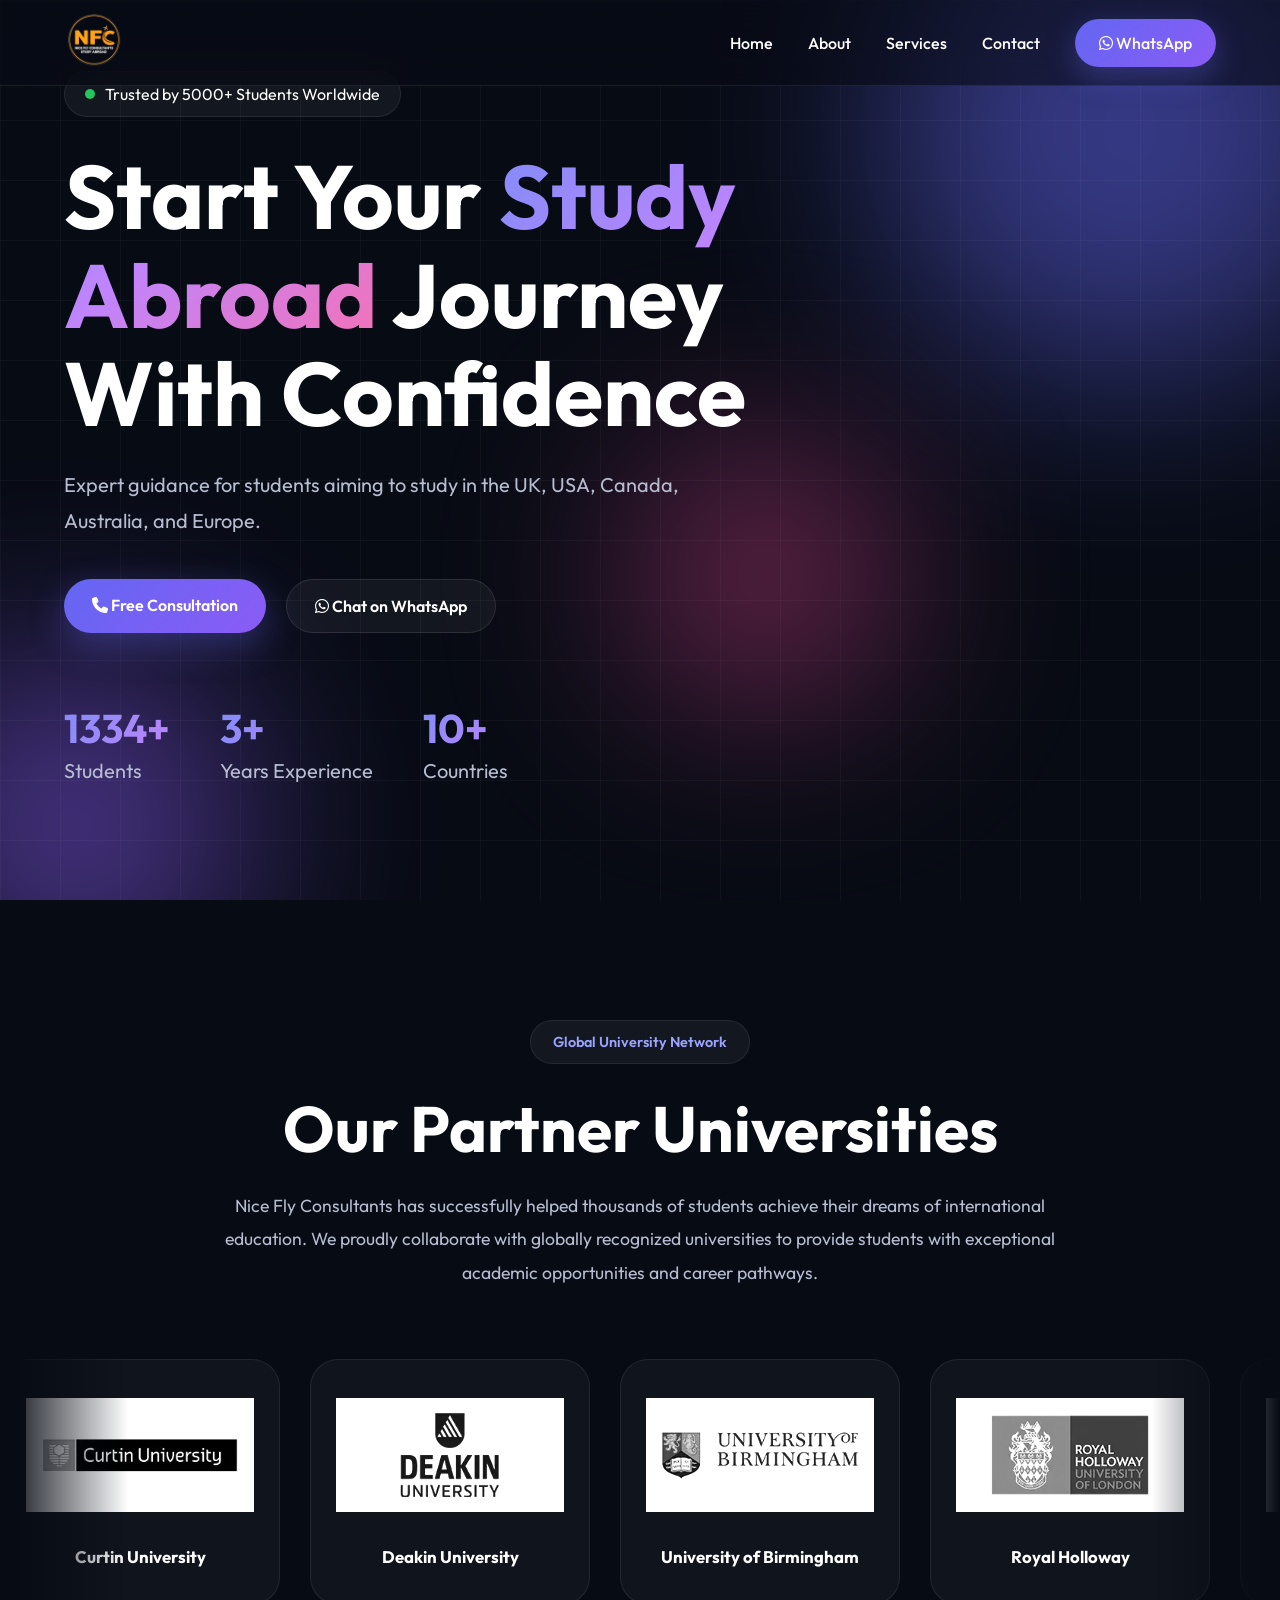
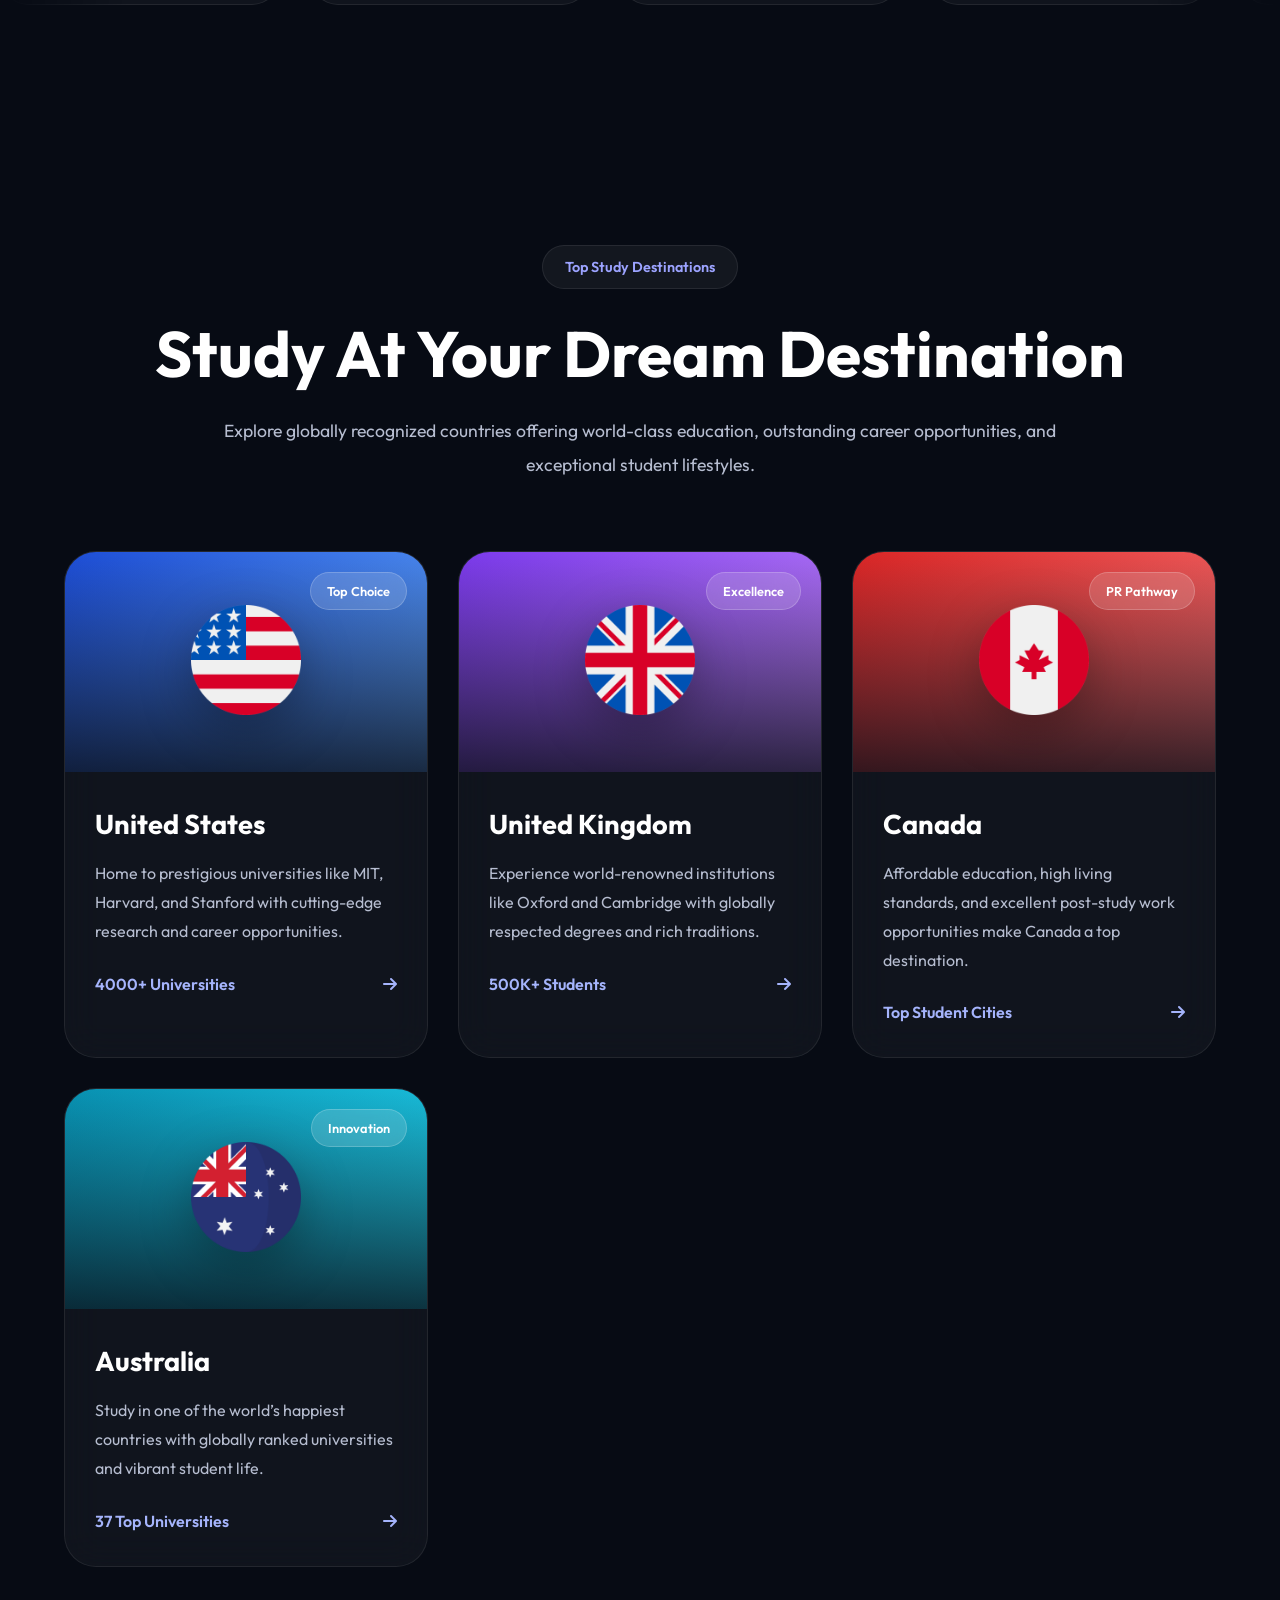
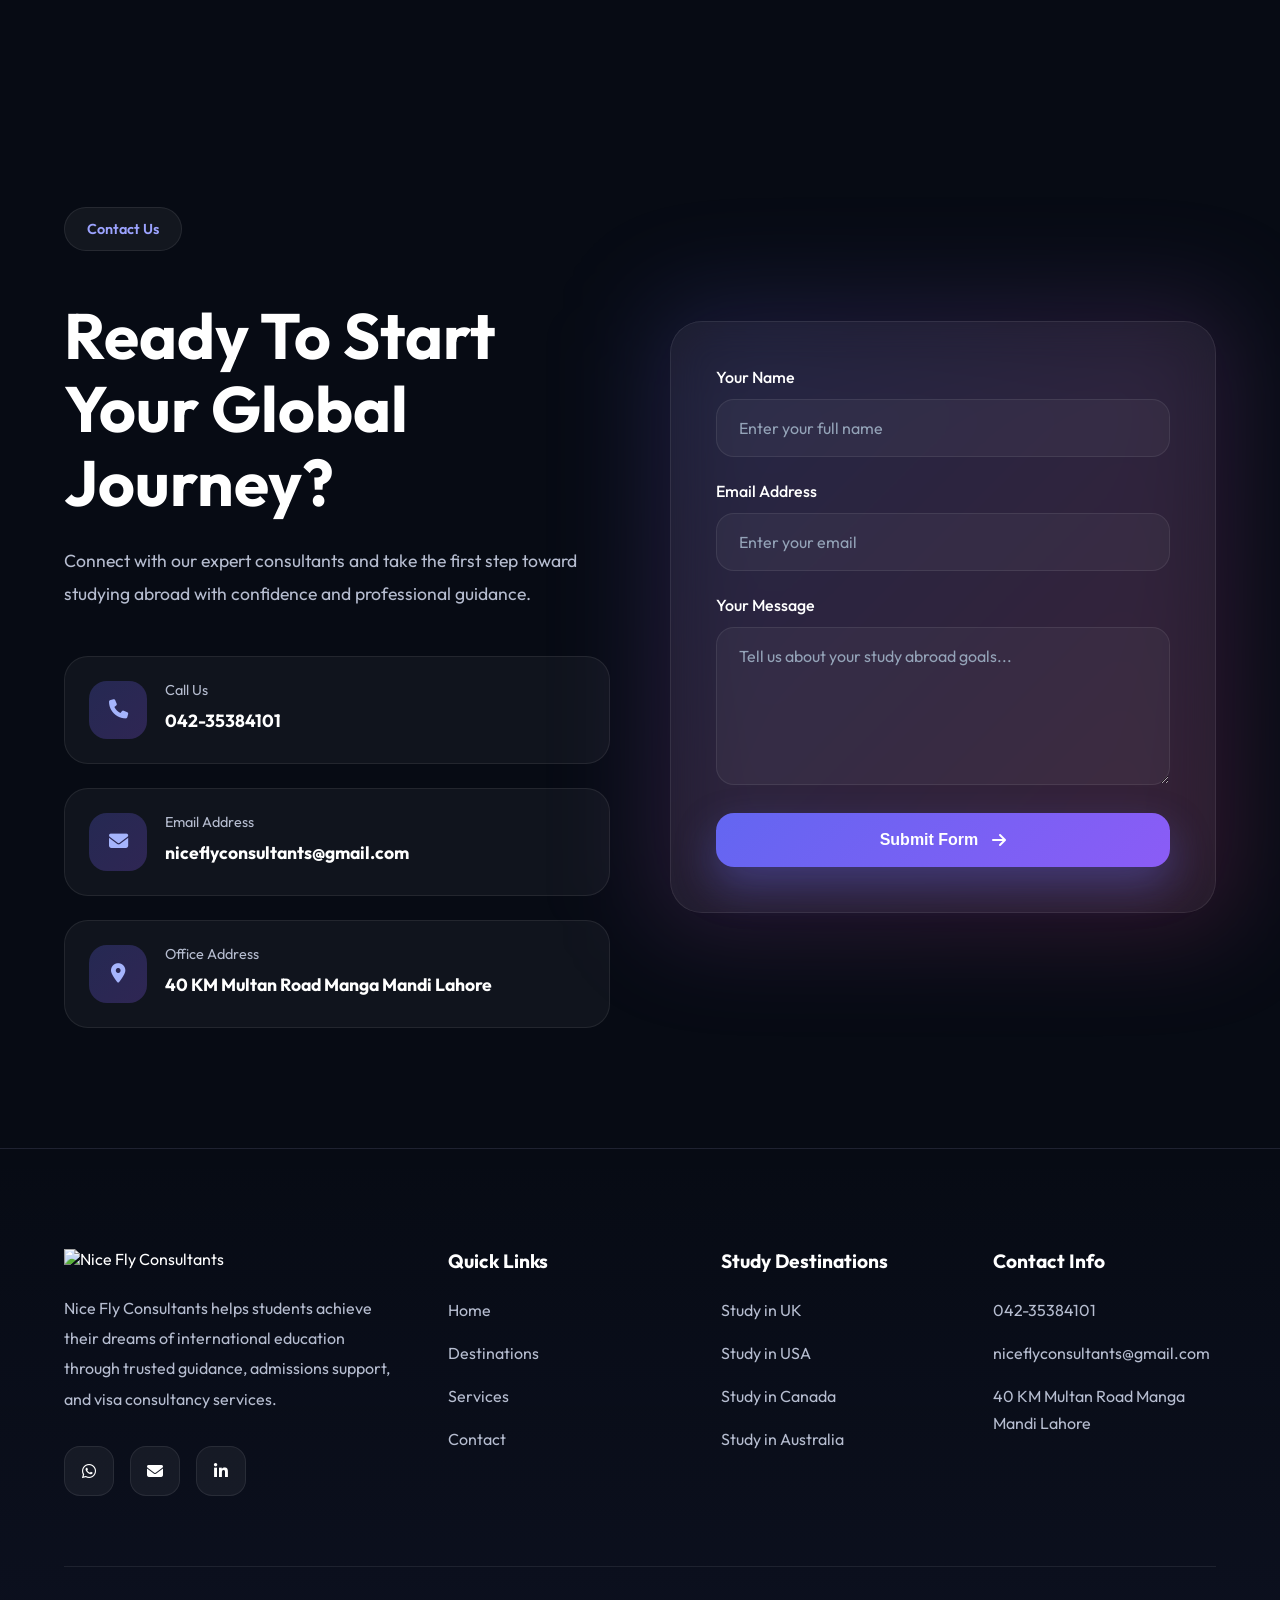
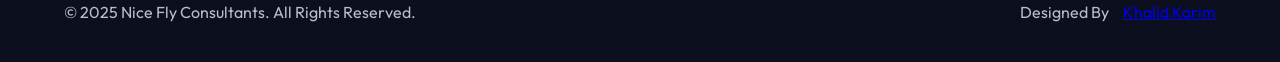
==== index.html @ 98d5fa80 "Add files via upload" ====
<!-- index.html -->
<!DOCTYPE html>
<html lang="en">
<head>
  <meta charset="UTF-8" />
  <meta name="viewport" content="width=device-width, initial-scale=1.0"/>

  <title>Nice Fly Consultants | Study Abroad Consultants Lahore</title>

  <meta
    name="description"
    content="Nice Fly Consultants helps students study abroad in the UK, USA, Canada, Australia, and Europe with expert admission and visa guidance."
  />

  <meta
    name="keywords"
    content="Study abroad consultants Lahore, student visa consultants Pakistan, study in UK, study in Canada, Nice Fly Consultants"
  />

  <link rel="icon" href="assets/nice fly consultants.png" type="image/png"/>

  <!-- Fonts -->
  <link rel="preconnect" href="https://fonts.googleapis.com">
  <link rel="preconnect" href="https://fonts.gstatic.com" crossorigin>

  <link href="https://fonts.googleapis.com/css2?family=Outfit:wght@300;400;500;600;700;800&display=swap" rel="stylesheet">

  <!-- Font Awesome -->
  <link
    rel="stylesheet"
    href="https://cdnjs.cloudflare.com/ajax/libs/font-awesome/6.5.1/css/all.min.css"
  />

  <!-- CSS -->
  <link rel="stylesheet" href="style.css"/>
</head>

<body>
<!-- =========================
     NAVBAR
========================= -->

<header class="navbar">

  <div class="container nav-wrapper">

    <!-- LOGO -->
    <a href="index.html" class="logo">
      <img src="assets/nice fly consultants.png" alt="Nice Fly Consultants">
    </a>

    <!-- DESKTOP MENU -->
    <nav class="nav-links" id="navLinks">

      <a href="#home">Home</a>
      <a href="about.html">About</a>
      <a href="services.html">Services</a>
      <a href="#contact">Contact</a>

      <a
        href="https://wa.me/923004117716"
        target="_blank"
        class="nav-btn"
      >
        <i class="fa-brands fa-whatsapp"></i>
        WhatsApp
      </a>

    </nav>

    <!-- MOBILE TOGGLE -->
    <div class="hamburger" id="hamburger">
      <span></span>
      <span></span>
      <span></span>
    </div>

  </div>

</header>

<!-- =========================
     HERO SECTION
========================= -->

<section class="hero" id="home">

  <!-- Animated Background -->
  <div class="hero-bg">

    <div class="orb orb-1"></div>
    <div class="orb orb-2"></div>
    <div class="orb orb-3"></div>

    <div class="grid-overlay"></div>

  </div>

  <div class="container hero-content">

    <div class="hero-badge">
      <span></span>
      Trusted by 5000+ Students Worldwide
    </div>

    <h1>
      Start Your
      <span>Study Abroad</span>
      Journey With Confidence
    </h1>

    <p>
      Expert guidance for students aiming to study in the
      UK, USA, Canada, Australia, and Europe.
    </p>

    <div class="hero-buttons">

      <a href="tel:+923004117716" class="btn-primary">
        <i class="fa-solid fa-phone"></i>
        Free Consultation
      </a>

      <a
        href="https://wa.me/923004117716"
        target="_blank"
        class="btn-secondary"
      >
        <i class="fa-brands fa-whatsapp"></i>
        Chat on WhatsApp
      </a>

    </div>

    <!-- STATS -->
<div class="hero-stats">

  <div class="stat-box">
    <h3 class="counter" data-target="5000">0</h3>
    <p>Students</p>
  </div>

  <div class="stat-box">
    <h3 class="counter" data-target="10">0</h3>
    <p>Years Experience</p>
  </div>

  <div class="stat-box">
    <h3 class="counter" data-target="35">0</h3>
    <p>Countries</p>
  </div>

</div>

  </div>

</section>

<!-- =========================
     PARTNER UNIVERSITIES
========================= -->

<section class="partners-section">

  <div class="container">

    <!-- SECTION HEADER -->
    <div class="section-header">

      <span class="section-badge">
        Global University Network
      </span>

      <h2>
        Our Partner Universities
      </h2>

      <p>
        Nice Fly Consultants has successfully helped
        thousands of students achieve their dreams of
        international education. We proudly collaborate
        with globally recognized universities to provide
        students with exceptional academic opportunities
        and career pathways.
      </p>

    </div>

  </div>

  <!-- MARQUEE -->
  <div class="partner-marquee">

    <div class="marquee-track">

      <!-- CARD -->
      <div class="partner-card">
        <img
          src="assets/university curtin.webp"
          alt="Curtin University"
        >
        <h3>Curtin University</h3>
      </div>

      <!-- CARD -->
      <div class="partner-card">
        <img
          src="assets/university deakin.webp"
          alt="Deakin University"
        >
        <h3>Deakin University</h3>
      </div>

      <!-- CARD -->
      <div class="partner-card">
        <img
          src="assets/university of birmingham.webp"
          alt="University of Birmingham"
        >
        <h3>University of Birmingham</h3>
      </div>

      <!-- CARD -->
      <div class="partner-card">
        <img
          src="assets/university of london royal holloway.webp"
          alt="Royal Holloway"
        >
        <h3>Royal Holloway</h3>
      </div>

      <!-- CARD -->
      <div class="partner-card">
        <img
          src="assets/university of nottingham.webp"
          alt="University of Nottingham"
        >
        <h3>University of Nottingham</h3>
      </div>

      <!-- DUPLICATES -->
      <div class="partner-card">
        <img
          src="assets/university curtin.webp"
          alt="Curtin University"
        >
        <h3>Curtin University</h3>
      </div>

      <div class="partner-card">
        <img
          src="assets/university deakin.webp"
          alt="Deakin University"
        >
        <h3>Deakin University</h3>
      </div>

      <div class="partner-card">
        <img
          src="assets/university of birmingham.webp"
          alt="University of Birmingham"
        >
        <h3>University of Birmingham</h3>
      </div>

      <div class="partner-card">
        <img
          src="assets/university of london royal holloway.webp"
          alt="Royal Holloway"
        >
        <h3>Royal Holloway</h3>
      </div>

      <div class="partner-card">
        <img
          src="assets/university of nottingham.webp"
          alt="University of Nottingham"
        >
        <h3>University of Nottingham</h3>
      </div>

    </div>

  </div>

</section>

<!-- =========================
     DESTINATIONS SECTION
========================= -->

<section class="destinations-section" id="destinations">

  <div class="container">

    <!-- SECTION HEADER -->
    <div class="section-header">

      <span class="section-badge">
        Top Study Destinations
      </span>

      <h2>
        Study At Your Dream Destination
      </h2>

      <p>
        Explore globally recognized countries offering
        world-class education, outstanding career
        opportunities, and exceptional student lifestyles.
      </p>

    </div>

    <!-- DESTINATION GRID -->
    <div class="destination-grid">

      <!-- USA -->
      <div class="destination-card">

        <div class="card-top usa-gradient">

          <div class="country-icon">
            <img
              src="assets/united-states.png"
              alt="USA"
            >
          </div>

          <div class="country-badge">
            Top Choice
          </div>

        </div>

        <div class="card-content">

          <h3>United States</h3>

          <p>
            Home to prestigious universities like MIT,
            Harvard, and Stanford with cutting-edge
            research and career opportunities.
          </p>

          <div class="card-footer">
            <span>4000+ Universities</span>
            <i class="fa-solid fa-arrow-right"></i>
          </div>

        </div>

      </div>

      <!-- UK -->
      <div class="destination-card">

        <div class="card-top uk-gradient">

          <div class="country-icon">
            <img
              src="assets/united-kingdom.png"
              alt="UK"
            >
          </div>

          <div class="country-badge">
            Excellence
          </div>

        </div>

        <div class="card-content">

          <h3>United Kingdom</h3>

          <p>
            Experience world-renowned institutions like
            Oxford and Cambridge with globally respected
            degrees and rich traditions.
          </p>

          <div class="card-footer">
            <span>500K+ Students</span>
            <i class="fa-solid fa-arrow-right"></i>
          </div>

        </div>

      </div>

      <!-- CANADA -->
      <div class="destination-card">

        <div class="card-top canada-gradient">

          <div class="country-icon">
            <img
              src="assets/canada.png"
              alt="Canada"
            >
          </div>

          <div class="country-badge">
            PR Pathway
          </div>

        </div>

        <div class="card-content">

          <h3>Canada</h3>

          <p>
            Affordable education, high living standards,
            and excellent post-study work opportunities
            make Canada a top destination.
          </p>

          <div class="card-footer">
            <span>Top Student Cities</span>
            <i class="fa-solid fa-arrow-right"></i>
          </div>

        </div>

      </div>

      <!-- AUSTRALIA -->
      <div class="destination-card">

        <div class="card-top australia-gradient">

          <div class="country-icon">
            <img
              src="assets/australia.png"
              alt="Australia"
            >
          </div>

          <div class="country-badge">
            Innovation
          </div>

        </div>

        <div class="card-content">

          <h3>Australia</h3>

          <p>
            Study in one of the world’s happiest countries
            with globally ranked universities and vibrant
            student life.
          </p>

          <div class="card-footer">
            <span>37 Top Universities</span>
            <i class="fa-solid fa-arrow-right"></i>
          </div>

        </div>

      </div>

    </div>

  </div>

</section>

<!-- =========================
     CONTACT SECTION
========================= -->

<section class="contact-section" id="contact">

  <div class="container">

    <div class="contact-grid">

      <!-- LEFT SIDE -->
      <div class="contact-info">

        <span class="section-badge">
          Contact Us
        </span>

        <h2>
          Ready To Start Your
          Global Journey?
        </h2>

        <p>
          Connect with our expert consultants and take
          the first step toward studying abroad with
          confidence and professional guidance.
        </p>

        <!-- CONTACT ITEMS -->
        <div class="contact-items">

          <!-- PHONE -->
          <div class="contact-item">

            <div class="contact-icon">
              <i class="fa-solid fa-phone"></i>
            </div>

            <div>
              <span>Call Us</span>
              <h4>042-35384101</h4>
            </div>

          </div>

          <!-- EMAIL -->
          <div class="contact-item">

            <div class="contact-icon">
              <i class="fa-solid fa-envelope"></i>
            </div>

            <div>
              <span>Email Address</span>
              <h4>
                niceflyconsultants@gmail.com
              </h4>
            </div>

          </div>

          <!-- LOCATION -->
          <div class="contact-item">

            <div class="contact-icon">
              <i class="fa-solid fa-location-dot"></i>
            </div>

            <div>
              <span>Office Address</span>

              <h4>
                40 KM Multan Road Manga Mandi Lahore
              </h4>
            </div>

          </div>

        </div>

      </div>

      <!-- RIGHT SIDE -->
      <div class="contact-form-wrapper">

        <!-- GLOW -->
        <div class="contact-glow"></div>

        <form
          action="https://api.web3forms.com/submit"
          method="POST"
          class="contact-form"
        >

          <!-- WEB3FORMS -->
          <input
            type="hidden"
            name="access_key"
            value="1e178672-4f9e-4bec-af81-39a710140c5c"
          >

          <!-- NAME -->
          <div class="form-group">

            <label>Your Name</label>

            <input
              type="text"
              name="name"
              placeholder="Enter your full name"
              required
            >

          </div>

          <!-- EMAIL -->
          <div class="form-group">

            <label>Email Address</label>

            <input
              type="email"
              name="email"
              placeholder="Enter your email"
              required
            >

          </div>

          <!-- MESSAGE -->
          <div class="form-group">

            <label>Your Message</label>

            <textarea
              name="message"
              rows="6"
              placeholder="Tell us about your study abroad goals..."
              required
            ></textarea>

          </div>

          <!-- BUTTON -->
          <button type="submit" class="contact-btn">

            <span>
              Submit Form
            </span>

            <i class="fa-solid fa-arrow-right"></i>

          </button>

        </form>

      </div>

    </div>

  </div>

</section>
<!-- =========================
     FOOTER
========================= -->

<footer class="footer">

  <div class="container">

    <!-- TOP -->
    <div class="footer-top">

      <!-- BRAND -->
      <div class="footer-brand">

        <div class="footer-logo">

          <img
            src="assets/Nice Fly Consultants logo.png"
            alt="Nice Fly Consultants"
          >

        </div>

        <p>
          Nice Fly Consultants helps students achieve
          their dreams of international education through
          trusted guidance, admissions support, and visa
          consultancy services.
        </p>

        <!-- SOCIAL -->
        <div class="footer-socials">

          <a
            href="https://wa.me/923004117716"
            target="_blank"
          >
            <i class="fa-brands fa-whatsapp"></i>
          </a>

          <a
            href="mailto:niceflyconsultants@gmail.com"
          >
            <i class="fa-solid fa-envelope"></i>
          </a>

          <a href="#">
            <i class="fa-brands fa-linkedin-in"></i>
          </a>

        </div>

      </div>

      <!-- LINKS -->
      <div class="footer-links">

        <h3>Quick Links</h3>

        <a href="#home">Home</a>
        <a href="#destinations">Destinations</a>
        <a href="#services">Services</a>
        <a href="#contact">Contact</a>

      </div>

      <!-- COUNTRIES -->
      <div class="footer-links">

        <h3>Study Destinations</h3>

        <a href="#">Study in UK</a>
        <a href="#">Study in USA</a>
        <a href="#">Study in Canada</a>
        <a href="#">Study in Australia</a>

      </div>

      <!-- CONTACT -->
      <div class="footer-links">

        <h3>Contact Info</h3>

        <p>042-35384101</p>

        <p>
          niceflyconsultants@gmail.com
        </p>

        <p>
          40 KM Multan Road
          Manga Mandi Lahore
        </p>

      </div>

    </div>

    <!-- BOTTOM -->
    <div class="footer-bottom">

      <p>
        © 2025 Nice Fly Consultants.
        All Rights Reserved.
      </p>

      <div class="developer-credit">

        <span>
          Designed By
        </span>

        <a
          href="https://webflowbykhalid.com/"
          target="_blank"
          rel="noopener noreferrer"
        >Khalid Karim</a>

      </div>

    </div>

  </div>

</footer>

  <!-- footer section-->
  <script src="main.js"></script>
</body>
</html>
---- style.css ----
/* =========================
   ROOT VARIABLES
========================= */

:root{

  --bg-primary:#070B14;
  --bg-secondary:#111827;

  --surface:rgba(255,255,255,0.05);

  --border:rgba(255,255,255,0.08);

  --text-primary:#ffffff;
  --text-secondary:#b6bdd0;

  --primary:#6366f1;
  --secondary:#8b5cf6;

  --shadow:
  0 10px 40px rgba(0,0,0,0.35);

}

/* =========================
   RESET
========================= */

*{
  margin:0;
  padding:0;
  box-sizing:border-box;
}

html{
  scroll-behavior:smooth;
}

body{
  font-family:'Outfit',sans-serif;
  background:var(--bg-primary);
  color:var(--text-primary);
  overflow-x:hidden;
}

/* =========================
   CONTAINER
========================= */

.container{
  width:min(1200px,90%);
  margin:auto;
}

/* =========================
   NAVBAR
========================= */

.navbar{

  position:fixed;
  top:0;
  left:0;
  width:100%;

  z-index:999;

  backdrop-filter:blur(18px);

  background:
  rgba(7,11,20,0.6);

  border-bottom:
  1px solid var(--border);

}

.nav-wrapper{

  height:85px;

  display:flex;
  align-items:center;
  justify-content:space-between;

}

.logo img{
  height:60px;
}

/* NAV LINKS */

.nav-links{
  display:flex;
  align-items:center;
  gap:35px;
}

.nav-links a{

  color:var(--text-primary);
  text-decoration:none;

  font-weight:500;

  position:relative;

  transition:0.3s ease;
}

.nav-links a:hover{
  color:#9ca3ff;
}

/* NAV BUTTON */

.nav-btn{

  padding:14px 24px;

  border-radius:50px;

  background:
  linear-gradient(
    135deg,
    var(--primary),
    var(--secondary)
  );

  box-shadow:
  0 10px 30px rgba(99,102,241,0.35);

}

/* =========================
   HERO SECTION
========================= */

.hero{

  position:relative;

  min-height:100vh;

  display:flex;
  align-items:center;

  overflow:hidden;

}

/* HERO CONTENT */

.hero-content{
  position:relative;
  z-index:5;
}

.hero-badge{

  width:fit-content;

  display:flex;
  align-items:center;
  gap:10px;

  padding:12px 20px;

  border-radius:50px;

  background:rgba(255,255,255,0.05);

  border:1px solid var(--border);

  margin-bottom:30px;

}

.hero-badge span{

  width:10px;
  height:10px;

  background:#22c55e;

  border-radius:50%;

}

/* HEADING */

.hero h1{

  font-size:clamp(3rem,7vw,6rem);

  line-height:1.1;

  max-width:850px;

  margin-bottom:24px;

}

.hero h1 span{

  background:
  linear-gradient(
    135deg,
    #818cf8,
    #c084fc,
    #f472b6
  );

  -webkit-background-clip:text;
  -webkit-text-fill-color:transparent;

}

.hero p{

  max-width:700px;

  font-size:1.25rem;

  line-height:1.8;

  color:var(--text-secondary);

  margin-bottom:40px;

}

/* BUTTONS */

.hero-buttons{
  display:flex;
  gap:20px;
  flex-wrap:wrap;
}

.btn-primary,
.btn-secondary{

  padding:16px 28px;

  border-radius:50px;

  text-decoration:none;

  font-weight:600;

  transition:0.35s ease;

}

.btn-primary{

  background:
  linear-gradient(
    135deg,
    var(--primary),
    var(--secondary)
  );

  color:white;

  box-shadow:
  0 12px 35px rgba(99,102,241,0.35);

}

.btn-secondary{

  border:
  1px solid rgba(255,255,255,0.1);

  background:
  rgba(255,255,255,0.05);

  color:white;

}

.btn-primary:hover,
.btn-secondary:hover{
  transform:translateY(-5px);
}

/* STATS */

.hero-stats{

  display:flex;
  gap:50px;

  margin-top:70px;

  flex-wrap:wrap;
}

.stat-box h3{

  font-size:2.5rem;

  background:
  linear-gradient(
    135deg,
    #818cf8,
    #c084fc
  );

  -webkit-background-clip:text;
  -webkit-text-fill-color:transparent;

}

.stat-box p{
  color:var(--text-secondary);
}

/* =========================
   BACKGROUND EFFECTS
========================= */

.hero-bg{
  position:absolute;
  inset:0;
}

/* ORBS */

.orb{

  position:absolute;

  border-radius:50%;

  filter:blur(100px);

  opacity:0.5;

}

.orb-1{

  width:500px;
  height:500px;

  background:#6366f1;

  top:-120px;
  right:-100px;

}

.orb-2{

  width:350px;
  height:350px;

  background:#8b5cf6;

  bottom:-100px;
  left:-100px;

}

.orb-3{

  width:250px;
  height:250px;

  background:#ec4899;

  top:50%;
  left:50%;

}

/* GRID */

.grid-overlay{

  position:absolute;
  inset:0;

  background-image:
  linear-gradient(
    rgba(255,255,255,0.03) 1px,
    transparent 1px
  ),
  linear-gradient(
    90deg,
    rgba(255,255,255,0.03) 1px,
    transparent 1px
  );

  background-size:60px 60px;

}

/* =========================
   MOBILE
========================= */

.hamburger{
  display:none;
}

@media(max-width:768px){

  .nav-links{

    position:fixed;

    top:0;
    right:-100%;

    width:300px;
    height:100vh;

    background:#0f172a;

    flex-direction:column;

    justify-content:center;

    transition:0.4s ease;
  }

  .nav-links.active{
    right:0;
  }

  .hamburger{
    display:block;
    z-index:1001;
    cursor:pointer;
  }

  .hamburger span{

    display:block;

    width:28px;
    height:3px;

    background:white;

    margin:6px 0;

    transition:0.3s;
  }

  .hero{
    text-align:center;
  }

  .hero-buttons{
    justify-content:center;
  }

  .hero-stats{
    justify-content:center;
  }

}

/* =========================
   SECTION HEADER
========================= */

.section-header{

  text-align:center;

  margin-bottom:70px;

}

.section-badge{

  display:inline-block;

  padding:12px 22px;

  border-radius:50px;

  background:
  rgba(255,255,255,0.05);

  border:
  1px solid rgba(255,255,255,0.08);

  color:#9ca3ff;

  font-size:0.9rem;
  font-weight:600;

  margin-bottom:24px;

}

.section-header h2{

  font-size:
  clamp(2.5rem,5vw,4rem);

  margin-bottom:20px;

}

.section-header p{

  max-width:850px;

  margin:auto;

  color:var(--text-secondary);

  line-height:1.9;

  font-size:1.1rem;

}

/* =========================
   PARTNERS SECTION
========================= */

.partners-section{

  position:relative;

  padding:120px 0;

  overflow:hidden;

}

/* =========================
   MARQUEE
========================= */

.partner-marquee{

  overflow:hidden;

  position:relative;

  width:100%;

  mask-image:
  linear-gradient(
    to right,
    transparent,
    black 10%,
    black 90%,
    transparent
  );

}

.marquee-track{

  display:flex;

  gap:30px;

  width:max-content;

  animation:
  marqueeScroll 35s linear infinite;

}

/* =========================
   CARD
========================= */

.partner-card{

  width:280px;

  flex-shrink:0;

  padding:35px 25px;

  border-radius:28px;

  background:
  rgba(255,255,255,0.04);

  border:
  1px solid rgba(255,255,255,0.08);

  backdrop-filter:blur(18px);

  text-align:center;

  transition:0.4s ease;

  position:relative;

  overflow:hidden;

}

/* GLOW */

.partner-card::before{

  content:"";

  position:absolute;

  inset:0;

  background:
  linear-gradient(
    135deg,
    rgba(99,102,241,0.15),
    transparent
  );

  opacity:0;

  transition:0.4s ease;

}

.partner-card:hover::before{
  opacity:1;
}

.partner-card:hover{

  transform:
  translateY(-12px);

  border-color:
  rgba(99,102,241,0.3);

  box-shadow:
  0 20px 50px rgba(0,0,0,0.35);

}

/* IMAGE */

.partner-card img{

  width:100%;

  height:120px;

  object-fit:contain;

  margin-bottom:25px;

  filter:
  grayscale(100%)
  brightness(1.1);

  transition:0.4s ease;

}

.partner-card:hover img{

  filter:
  grayscale(0%)
  brightness(1);

  transform:scale(1.05);

}

/* TITLE */

.partner-card h3{

  font-size:1.05rem;

  color:var(--text-primary);

  line-height:1.5;

}

/* =========================
   MARQUEE ANIMATION
========================= */

@keyframes marqueeScroll{

  from{
    transform:translateX(0);
  }

  to{
    transform:translateX(-50%);
  }

}

/* =========================
   MOBILE
========================= */

@media(max-width:768px){

  .partners-section{
    padding:90px 0;
  }

  .partner-card{
    width:220px;
    padding:25px 18px;
  }

  .partner-card img{
    height:90px;
  }

}

/* =========================
   DESTINATIONS SECTION
========================= */

.destinations-section{

  position:relative;

  padding:120px 0;

}

/* =========================
   GRID
========================= */

.destination-grid{

  display:grid;

  grid-template-columns:
  repeat(auto-fit,minmax(280px,1fr));

  gap:30px;

}

/* =========================
   CARD
========================= */

.destination-card{

  position:relative;

  background:
  rgba(255,255,255,0.04);

  border:
  1px solid rgba(255,255,255,0.08);

  border-radius:32px;

  overflow:hidden;

  backdrop-filter:blur(18px);

  transition:0.45s ease;

}

.destination-card:hover{

  transform:
  translateY(-14px);

  border-color:
  rgba(99,102,241,0.3);

  box-shadow:
  0 25px 60px rgba(0,0,0,0.35);

}

/* =========================
   TOP AREA
========================= */

.card-top{

  position:relative;

  height:220px;

  display:flex;
  align-items:center;
  justify-content:center;

  overflow:hidden;

}

/* GRADIENTS */

.usa-gradient{
  background:
  linear-gradient(
    135deg,
    #1d4ed8,
    #60a5fa
  );
}

.uk-gradient{
  background:
  linear-gradient(
    135deg,
    #7c3aed,
    #c084fc
  );
}

.canada-gradient{
  background:
  linear-gradient(
    135deg,
    #dc2626,
    #f87171
  );
}

.australia-gradient{
  background:
  linear-gradient(
    135deg,
    #0891b2,
    #22d3ee
  );
}

/* OVERLAY */

.card-top::after{

  content:"";

  position:absolute;

  inset:0;

  background:
  linear-gradient(
    to bottom,
    transparent,
    rgba(7,11,20,0.8)
  );

}

/* =========================
   COUNTRY ICON
========================= */

.country-icon{

  position:relative;
  z-index:2;

}

.country-icon img{

  width:110px;
  height:110px;

  object-fit:contain;

  filter:
  drop-shadow(
    0 15px 25px rgba(0,0,0,0.3)
  );

  transition:0.4s ease;

}

.destination-card:hover
.country-icon img{

  transform:
  scale(1.08)
  rotate(4deg);

}

/* =========================
   BADGE
========================= */

.country-badge{

  position:absolute;

  top:20px;
  right:20px;

  z-index:3;

  padding:10px 16px;

  border-radius:50px;

  background:
  rgba(255,255,255,0.15);

  border:
  1px solid rgba(255,255,255,0.2);

  backdrop-filter:blur(12px);

  font-size:0.8rem;
  font-weight:600;

}

/* =========================
   CONTENT
========================= */

.card-content{

  padding:35px 30px;

}

.card-content h3{

  font-size:1.7rem;

  margin-bottom:18px;

}

.card-content p{

  color:var(--text-secondary);

  line-height:1.8;

  margin-bottom:28px;

}

/* =========================
   FOOTER
========================= */

.card-footer{

  display:flex;
  align-items:center;
  justify-content:space-between;

  color:#a5b4fc;

  font-weight:600;

}

.card-footer i{

  transition:0.35s ease;

}

.destination-card:hover
.card-footer i{

  transform:
  translateX(6px);

}

/* =========================
   MOBILE
========================= */

@media(max-width:768px){

  .destinations-section{
    padding:90px 0;
  }

  .card-top{
    height:190px;
  }

  .country-icon img{
    width:85px;
    height:85px;
  }

  .card-content{
    padding:28px 24px;
  }

  .card-content h3{
    font-size:1.4rem;
  }

}

/* =========================
   CONTACT SECTION
========================= */

.contact-section{

  position:relative;

  padding:120px 0;

  overflow:hidden;

}

/* =========================
   GRID
========================= */

.contact-grid{

  display:grid;

  grid-template-columns:
  repeat(2,1fr);

  gap:60px;

  align-items:center;

}

/* =========================
   LEFT SIDE
========================= */

.contact-info h2{

  font-size:
  clamp(2.8rem,5vw,4.5rem);

  line-height:1.15;

  margin:
  24px 0;

}

.contact-info p{

  color:var(--text-secondary);

  line-height:1.9;

  font-size:1.1rem;

  margin-bottom:45px;

}

/* =========================
   CONTACT ITEMS
========================= */

.contact-items{

  display:flex;
  flex-direction:column;

  gap:24px;

}

.contact-item{

  display:flex;
  align-items:flex-start;

  gap:18px;

  padding:24px;

  border-radius:24px;

  background:
  rgba(255,255,255,0.04);

  border:
  1px solid rgba(255,255,255,0.08);

  transition:0.4s ease;

}

.contact-item:hover{

  transform:
  translateY(-6px);

  border-color:
  rgba(99,102,241,0.3);

  box-shadow:
  0 20px 50px rgba(0,0,0,0.25);

}

/* ICON */

.contact-icon{

  min-width:58px;
  height:58px;

  display:flex;
  align-items:center;
  justify-content:center;

  border-radius:18px;

  background:
  linear-gradient(
    135deg,
    rgba(99,102,241,0.25),
    rgba(139,92,246,0.25)
  );

}

.contact-icon i{

  font-size:1.2rem;

  color:#a5b4fc;

}

/* TEXT */

.contact-item span{

  display:block;

  color:var(--text-secondary);

  margin-bottom:8px;

  font-size:0.9rem;

}

.contact-item h4{

  font-size:1.1rem;

  line-height:1.6;

}

/* =========================
   LOGO
========================= */

.contact-logo{

  margin-top:40px;

}

.contact-logo img{

  height:90px;

  opacity:0.9;

}

/* =========================
   FORM WRAPPER
========================= */

.contact-form-wrapper{

  position:relative;

}

/* GLOW */

.contact-glow{

  position:absolute;

  inset:-20px;

  border-radius:40px;

  background:
  linear-gradient(
    135deg,
    rgba(99,102,241,0.18),
    rgba(236,72,153,0.18)
  );

  filter:blur(50px);

}

/* =========================
   FORM
========================= */

.contact-form{

  position:relative;
  z-index:2;

  padding:45px;

  border-radius:32px;

  background:
  rgba(255,255,255,0.05);

  border:
  1px solid rgba(255,255,255,0.08);

  backdrop-filter:blur(18px);

}

/* =========================
   FORM GROUP
========================= */

.form-group{

  margin-bottom:24px;

}

.form-group label{

  display:block;

  margin-bottom:12px;

  font-weight:500;

}

/* INPUTS */

.form-group input,
.form-group textarea{

  width:100%;

  padding:18px 22px;

  border-radius:18px;

  border:
  1px solid rgba(255,255,255,0.08);

  background:
  rgba(255,255,255,0.04);

  color:white;

  font-family:'Outfit',sans-serif;

  font-size:1rem;

  transition:0.35s ease;

}

.form-group input:focus,
.form-group textarea:focus{

  outline:none;

  border-color:
  rgba(99,102,241,0.5);

  box-shadow:
  0 0 0 4px rgba(99,102,241,0.12);

}

/* PLACEHOLDER */

.form-group input::placeholder,
.form-group textarea::placeholder{

  color:#94a3b8;

}

/* =========================
   BUTTON
========================= */

.contact-btn{

  width:100%;

  display:flex;
  align-items:center;
  justify-content:center;

  gap:14px;

  padding:18px;

  border:none;

  border-radius:18px;

  cursor:pointer;

  font-size:1rem;
  font-weight:600;

  color:white;

  background:
  linear-gradient(
    135deg,
    var(--primary),
    var(--secondary)
  );

  transition:0.35s ease;

  box-shadow:
  0 18px 40px rgba(99,102,241,0.35);

}

.contact-btn:hover{

  transform:
  translateY(-5px);

}

/* =========================
   MOBILE
========================= */

@media(max-width:900px){

  .contact-grid{

    grid-template-columns:1fr;

  }

}

@media(max-width:768px){

  .contact-section{
    padding:90px 0;
  }

  .contact-form{
    padding:28px;
  }

  .contact-info h2{
    font-size:2.5rem;
  }

  .contact-item{
    padding:20px;
  }

}

/* =========================
   FOOTER
========================= */

.footer{

  position:relative;

  padding:
  100px 0 40px;

  border-top:
  1px solid rgba(255,255,255,0.08);

  background:
  linear-gradient(
    to top,
    rgba(99,102,241,0.05),
    transparent
  );

}

/* =========================
   TOP
========================= */

.footer-top{

  display:grid;

  grid-template-columns:
  1.5fr 1fr 1fr 1fr;

  gap:50px;

  margin-bottom:70px;

}

/* =========================
   BRAND
========================= */

.footer-brand p{

  color:var(--text-secondary);

  line-height:1.9;

  margin:
  24px 0 32px;

  max-width:420px;

}

/* LOGO */

.footer-logo img{
  height:75px;
}

/* =========================
   SOCIALS
========================= */

.footer-socials{

  display:flex;
  gap:16px;

}

.footer-socials a{

  width:50px;
  height:50px;

  display:flex;
  align-items:center;
  justify-content:center;

  border-radius:16px;

  text-decoration:none;

  color:white;

  background:
  rgba(255,255,255,0.05);

  border:
  1px solid rgba(255,255,255,0.08);

  transition:0.35s ease;

}

.footer-socials a:hover{

  transform:
  translateY(-6px);

  background:
  linear-gradient(
    135deg,
    var(--primary),
    var(--secondary)
  );

  box-shadow:
  0 15px 35px rgba(99,102,241,0.35);

}

/* =========================
   LINKS
========================= */

.footer-links h3{

  font-size:1.2rem;

  margin-bottom:24px;

}

.footer-links a,
.footer-links p{

  display:block;

  margin-bottom:16px;

  text-decoration:none;

  color:var(--text-secondary);

  line-height:1.7;

  transition:0.3s ease;

}

.footer-links a:hover{

  color:#a5b4fc;

  transform:
  translateX(5px);

}

/* =========================
   BOTTOM
========================= */

.footer-bottom{

  padding-top:35px;

  border-top:
  1px solid rgba(255,255,255,0.08);

  display:flex;

  align-items:center;
  justify-content:space-between;

  gap:30px;

  flex-wrap:wrap;

}

.footer-bottom p{

  color:var(--text-secondary);

}

/* =========================
   DEVELOPER CREDIT
========================= */

.developer-credit{

  display:flex;
  align-items:center;

  gap:14px;

}

.developer-credit span{

  color:var(--text-secondary);

}

.developer-credit img{

  height:42px;

  transition:0.35s ease;

}

.developer-credit img:hover{

  transform:
  scale(1.05);

}

/* =========================
   MOBILE
========================= */

@media(max-width:992px){

  .footer-top{

    grid-template-columns:
    repeat(2,1fr);

  }

}

@media(max-width:768px){

  .footer{

    padding:
    80px 0 35px;

  }

  .footer-top{

    grid-template-columns:1fr;

    gap:40px;

  }

  .footer-bottom{

    flex-direction:column;

    text-align:center;

  }

}

/* =========================
   PAGE HERO
========================= */

.page-hero{

  position:relative;

  min-height:70vh;

  display:flex;
  align-items:center;

  overflow:hidden;

  padding-top:120px;

}

.page-hero-content{
  position:relative;
  z-index:5;
}

.page-hero h1{

  font-size:
  clamp(3rem,7vw,6rem);

  line-height:1.1;

  margin:
  24px 0;

}

.page-hero h1 span{

  background:
  linear-gradient(
    135deg,
    #818cf8,
    #c084fc,
    #f472b6
  );

  -webkit-background-clip:text;
  -webkit-text-fill-color:transparent;

}

.page-hero p{

  max-width:750px;

  color:var(--text-secondary);

  line-height:1.9;

  margin-bottom:40px;

  font-size:1.1rem;

}

/* =========================
   SERVICES PAGE
========================= */

.services-page{

  position:relative;

  padding:120px 0;

}

/* =========================
   PANEL
========================= */

.service-panel{

  display:grid;

  grid-template-columns:
  1fr 1fr;

  gap:60px;

  align-items:center;

  margin-bottom:90px;

}

/* REVERSE */

.service-panel.reverse
.service-image{
  order:2;
}

.service-panel.reverse
.service-content{
  order:1;
}

/* =========================
   IMAGE
========================= */

.service-image{

  position:relative;

}

.service-image img{

  width:100%;

  height:550px;

  object-fit:cover;

  border-radius:32px;

  border:
  1px solid rgba(255,255,255,0.08);

  box-shadow:
  0 25px 60px rgba(0,0,0,0.35);

}

/* =========================
   CONTENT
========================= */

.service-content{

  padding:20px;

}

.country-label{

  display:inline-block;

  padding:10px 18px;

  border-radius:50px;

  background:
  rgba(99,102,241,0.12);

  border:
  1px solid rgba(99,102,241,0.2);

  color:#a5b4fc;

  font-size:0.85rem;
  font-weight:600;

  margin-bottom:24px;

}

.service-content h3{

  font-size:3rem;

  margin-bottom:24px;

}

.service-content p{

  color:var(--text-secondary);

  line-height:1.9;

  margin-bottom:24px;

}

/* =========================
   MORE TEXT
========================= */

.more-text{

  max-height:0;

  overflow:hidden;

  transition:0.5s ease;

}

.more-text.active{
  max-height:1000px;
}

/* =========================
   READ MORE BUTTON
========================= */

.read-more-btn{

  padding:14px 26px;

  border:none;

  border-radius:50px;

  cursor:pointer;

  font-weight:600;

  color:white;

  background:
  linear-gradient(
    135deg,
    var(--primary),
    var(--secondary)
  );

  transition:0.35s ease;

}

.read-more-btn:hover{

  transform:
  translateY(-4px);

}

/* =========================
   MOBILE
========================= */

@media(max-width:992px){

  .service-panel{

    grid-template-columns:1fr;

  }

  .service-panel.reverse
  .service-image{

    order:1;

  }

  .service-panel.reverse
  .service-content{

    order:2;

  }

}

@media(max-width:768px){

  .services-page{
    padding:90px 0;
  }

  .service-image img{
    height:350px;
  }

  .service-content h3{
    font-size:2.2rem;
  }

}

/* =========================
   ABOUT SECTION
========================= */

.about-section{

  padding:120px 0;

}

.about-grid{

  display:grid;

  grid-template-columns:
  1.2fr 1fr;

  gap:70px;

  align-items:center;

}

/* LEFT */

.about-left h2{

  font-size:
  clamp(2.5rem,5vw,4rem);

  line-height:1.15;

  margin:
  24px 0;

}

.about-left p{

  color:var(--text-secondary);

  line-height:1.9;

  margin-bottom:24px;

}

/* STATS */

.about-stats{

  display:flex;

  gap:35px;

  margin-top:45px;

  flex-wrap:wrap;

}

.about-stat h3{

  font-size:2.4rem;

  background:
  linear-gradient(
    135deg,
    #818cf8,
    #c084fc
  );

  -webkit-background-clip:text;
  -webkit-text-fill-color:transparent;

}

.about-stat span{

  color:var(--text-secondary);

}

/* RIGHT */

.about-right{

  display:flex;
  flex-direction:column;

  gap:30px;

}

/* CARD */

.about-card{

  padding:35px;

  border-radius:30px;

  background:
  rgba(255,255,255,0.04);

  border:
  1px solid rgba(255,255,255,0.08);

  backdrop-filter:blur(18px);

  transition:0.4s ease;

}

.about-card:hover{

  transform:
  translateY(-8px);

  border-color:
  rgba(99,102,241,0.3);

}

/* ICON */

.about-card-icon{

  width:70px;
  height:70px;

  display:flex;
  align-items:center;
  justify-content:center;

  border-radius:22px;

  margin-bottom:24px;

  background:
  linear-gradient(
    135deg,
    rgba(99,102,241,0.25),
    rgba(236,72,153,0.25)
  );

}

.about-card-icon i{

  font-size:1.5rem;

  color:#c4b5fd;

}

.about-card h3{

  font-size:1.5rem;

  margin-bottom:18px;

}

.about-card p{

  color:var(--text-secondary);

  line-height:1.9;

}

/* =========================
   WHY SECTION
========================= */

.why-section{

  padding-bottom:120px;

}

.why-grid{

  display:grid;

  grid-template-columns:
  repeat(auto-fit,minmax(250px,1fr));

  gap:30px;

}

/* CARD */

.why-card{

  padding:35px;

  border-radius:28px;

  background:
  rgba(255,255,255,0.04);

  border:
  1px solid rgba(255,255,255,0.08);

  transition:0.4s ease;

}

.why-card:hover{

  transform:
  translateY(-10px);

  border-color:
  rgba(99,102,241,0.3);

}

.why-icon{

  width:70px;
  height:70px;

  display:flex;
  align-items:center;
  justify-content:center;

  border-radius:20px;

  margin-bottom:24px;

  background:
  linear-gradient(
    135deg,
    rgba(99,102,241,0.25),
    rgba(236,72,153,0.25)
  );

}

.why-icon i{

  font-size:1.5rem;

  color:#c4b5fd;

}

.why-card h3{

  margin-bottom:18px;

  font-size:1.4rem;

}

.why-card p{

  color:var(--text-secondary);

  line-height:1.8;

}

/* =========================
   TEAM SECTION
========================= */

.team-section{

  padding-bottom:120px;

}

.team-grid{

  display:grid;

  grid-template-columns:
  repeat(auto-fit,minmax(280px,1fr));

  gap:35px;

}

/* CARD */

.team-card{

  overflow:hidden;

  border-radius:32px;

  background:
  rgba(255,255,255,0.04);

  border:
  1px solid rgba(255,255,255,0.08);

  transition:0.4s ease;

}

.team-card:hover{

  transform:
  translateY(-12px);

  border-color:
  rgba(99,102,241,0.3);

}

/* IMAGE */

.team-image{

  height:320px;

  overflow:hidden;

}

.team-image img{

  width:100%;
  height:100%;

  object-fit:cover;

  transition:0.5s ease;

}

.team-card:hover
.team-image img{

  transform:scale(1.08);

}

/* CONTENT */

.team-content{

  padding:30px;

}

.team-content span{

  color:#a5b4fc;

  font-size:0.9rem;
  font-weight:600;

}

.team-content h3{

  font-size:1.6rem;

  margin:
  14px 0 18px;

}

.team-content p{

  color:var(--text-secondary);

  line-height:1.8;

}

/* =========================
   MOBILE
========================= */

@media(max-width:992px){

  .about-grid{
    grid-template-columns:1fr;
  }

}

@media(max-width:768px){

  .about-section,
  .why-section,
  .team-section{
    padding-bottom:90px;
  }

  .team-image{
    height:280px;
  }

}
/* =========================
   CTA SECTION
========================= */

.cta-section{

  position:relative;

  padding:
  40px 0 120px;

  overflow:hidden;

}

/* =========================
   BACKGROUND
========================= */

.cta-bg{

  position:absolute;

  inset:0;

  pointer-events:none;

}

/* =========================
   CTA CARD
========================= */

.cta-card{

  position:relative;
  z-index:5;

  padding:
  80px 60px;

  border-radius:40px;

  overflow:hidden;

  text-align:center;

  background:
  rgba(255,255,255,0.05);

  border:
  1px solid rgba(255,255,255,0.08);

  backdrop-filter:blur(20px);

  margin-bottom:90px;

}

/* GLOW */

.cta-card::before{

  content:"";

  position:absolute;

  inset:0;

  background:
  radial-gradient(
    circle at top left,
    rgba(99,102,241,0.18),
    transparent 45%
  );

  pointer-events:none;

}

/* =========================
   TEXT
========================= */

.cta-card h2{

  font-size:
  clamp(2.8rem,6vw,5rem);

  line-height:1.1;

  margin:
  28px 0;

}

.cta-card p{

  max-width:850px;

  margin:
  0 auto 45px;

  color:var(--text-secondary);

  line-height:1.9;

  font-size:1.1rem;

}

/* =========================
   BUTTONS
========================= */

.cta-buttons{

  display:flex;

  justify-content:center;

  gap:20px;

  flex-wrap:wrap;

  margin-bottom:60px;

}

/* =========================
   TRUST STATS
========================= */

.cta-trust{

  display:flex;

  justify-content:center;

  gap:60px;

  flex-wrap:wrap;

}

.trust-item h3{

  font-size:2.5rem;

  margin-bottom:10px;

  background:
  linear-gradient(
    135deg,
    #818cf8,
    #c084fc
  );

  -webkit-background-clip:text;
  -webkit-text-fill-color:transparent;

}

.trust-item span{

  color:var(--text-secondary);

}

/* =========================
   CTA MARQUEE
========================= */

.cta-marquee{
  margin-top:40px;
}

/* =========================
   MOBILE
========================= */

@media(max-width:768px){

  .cta-section{

    padding:
    20px 0 90px;

  }

  .cta-card{

    padding:
    50px 28px;

    border-radius:30px;

  }

  .cta-trust{
    gap:35px;
  }

}
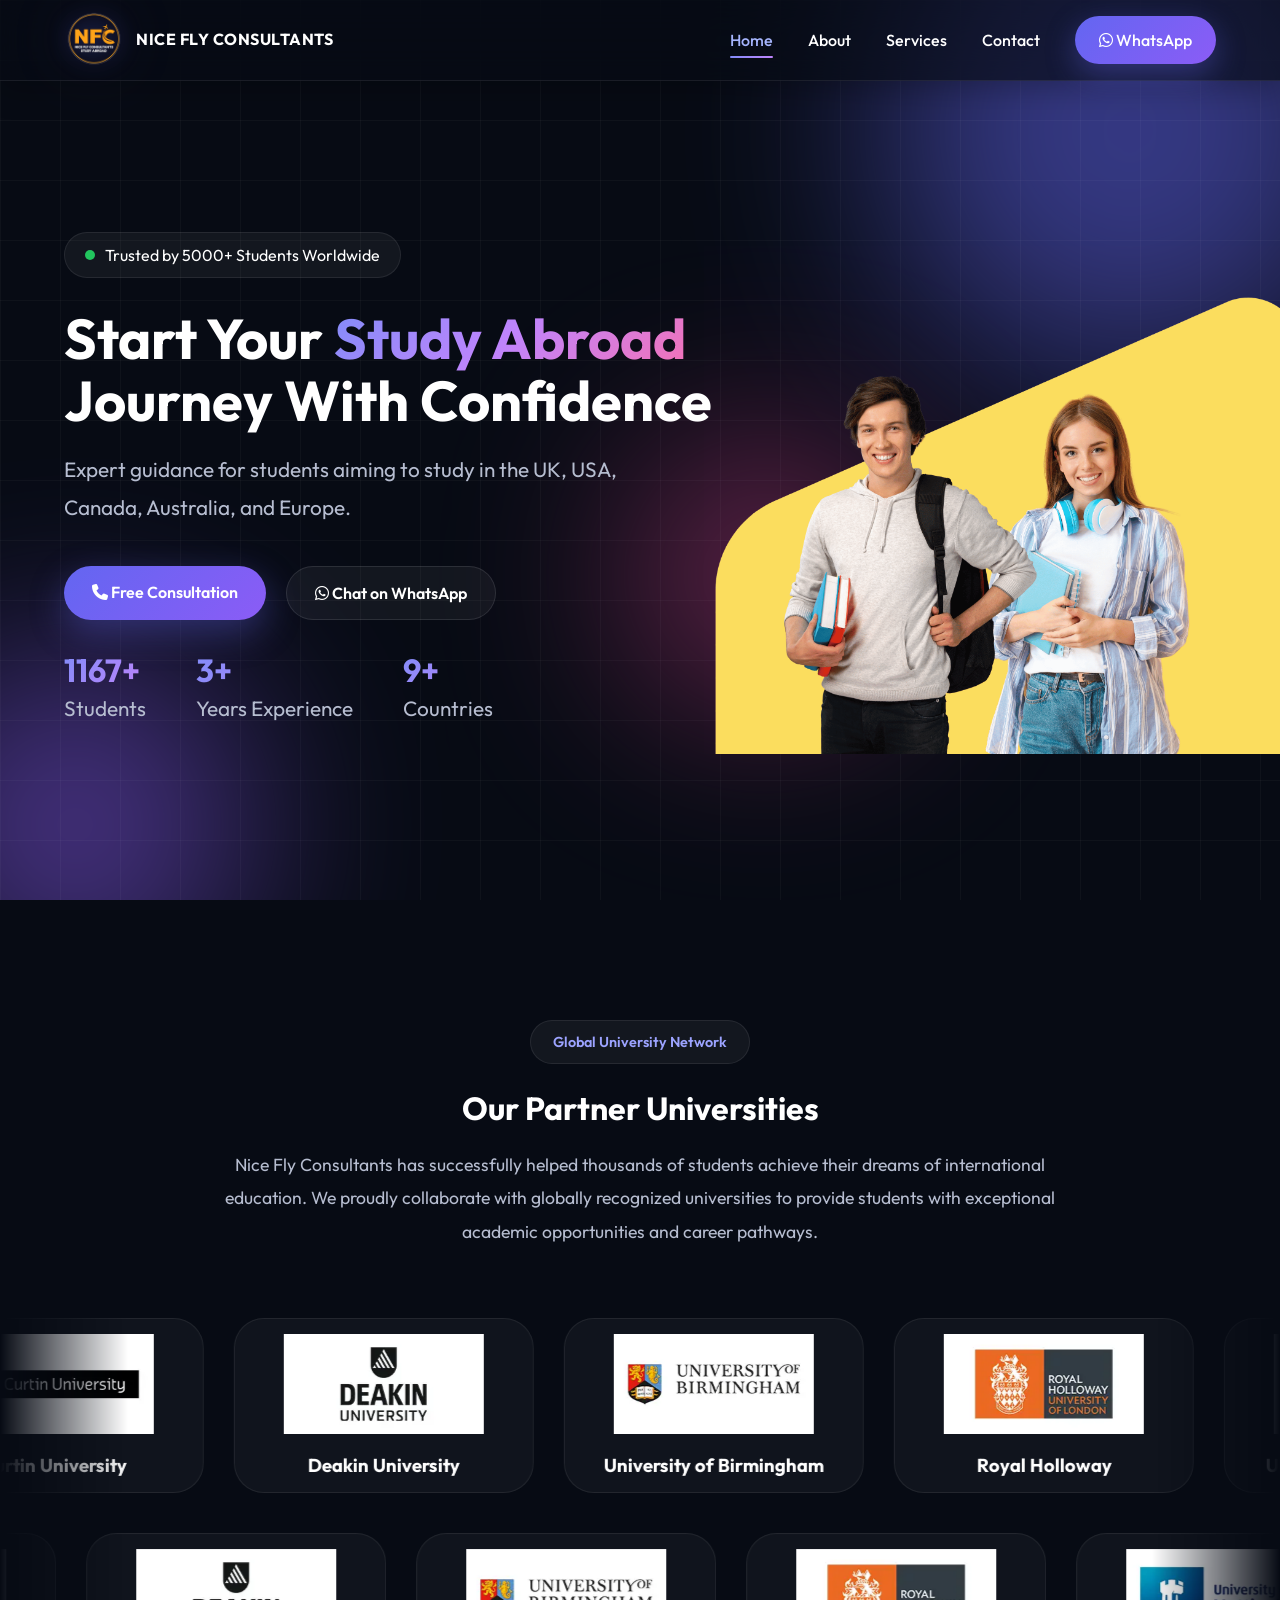
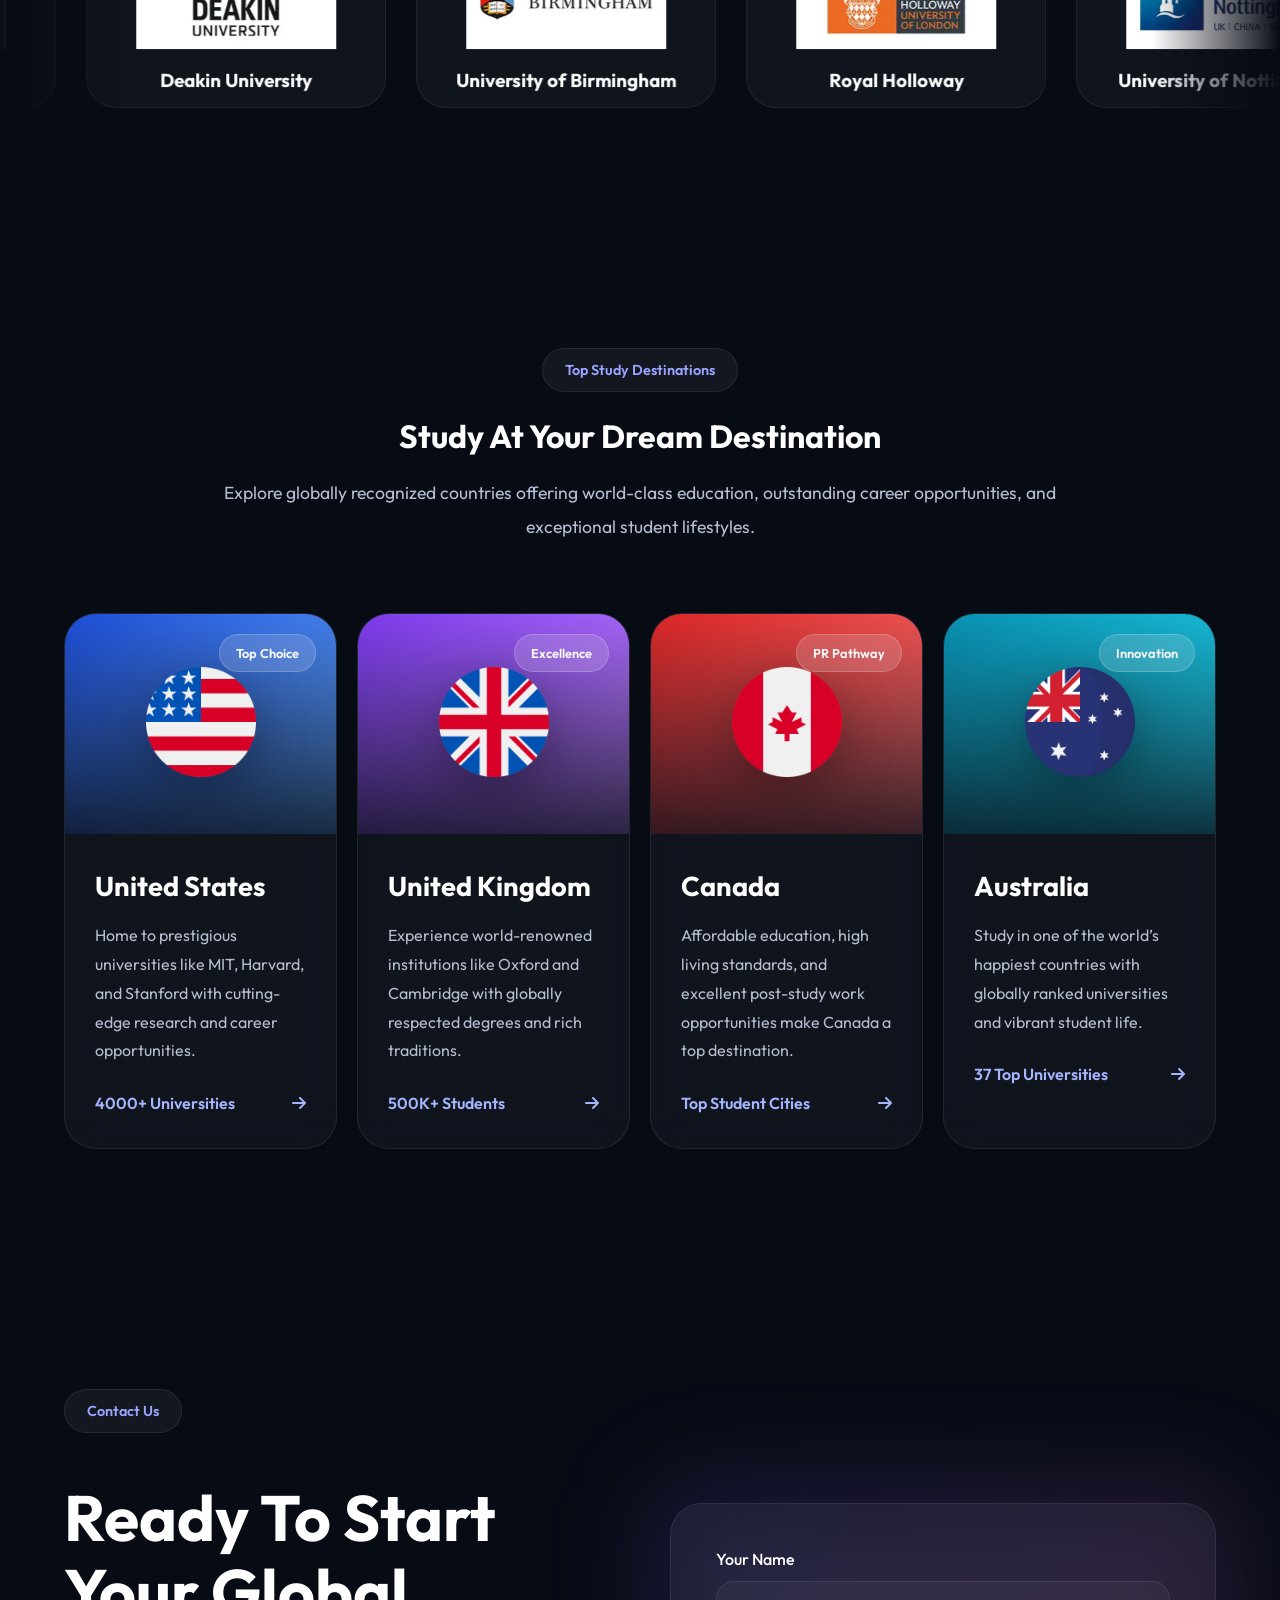
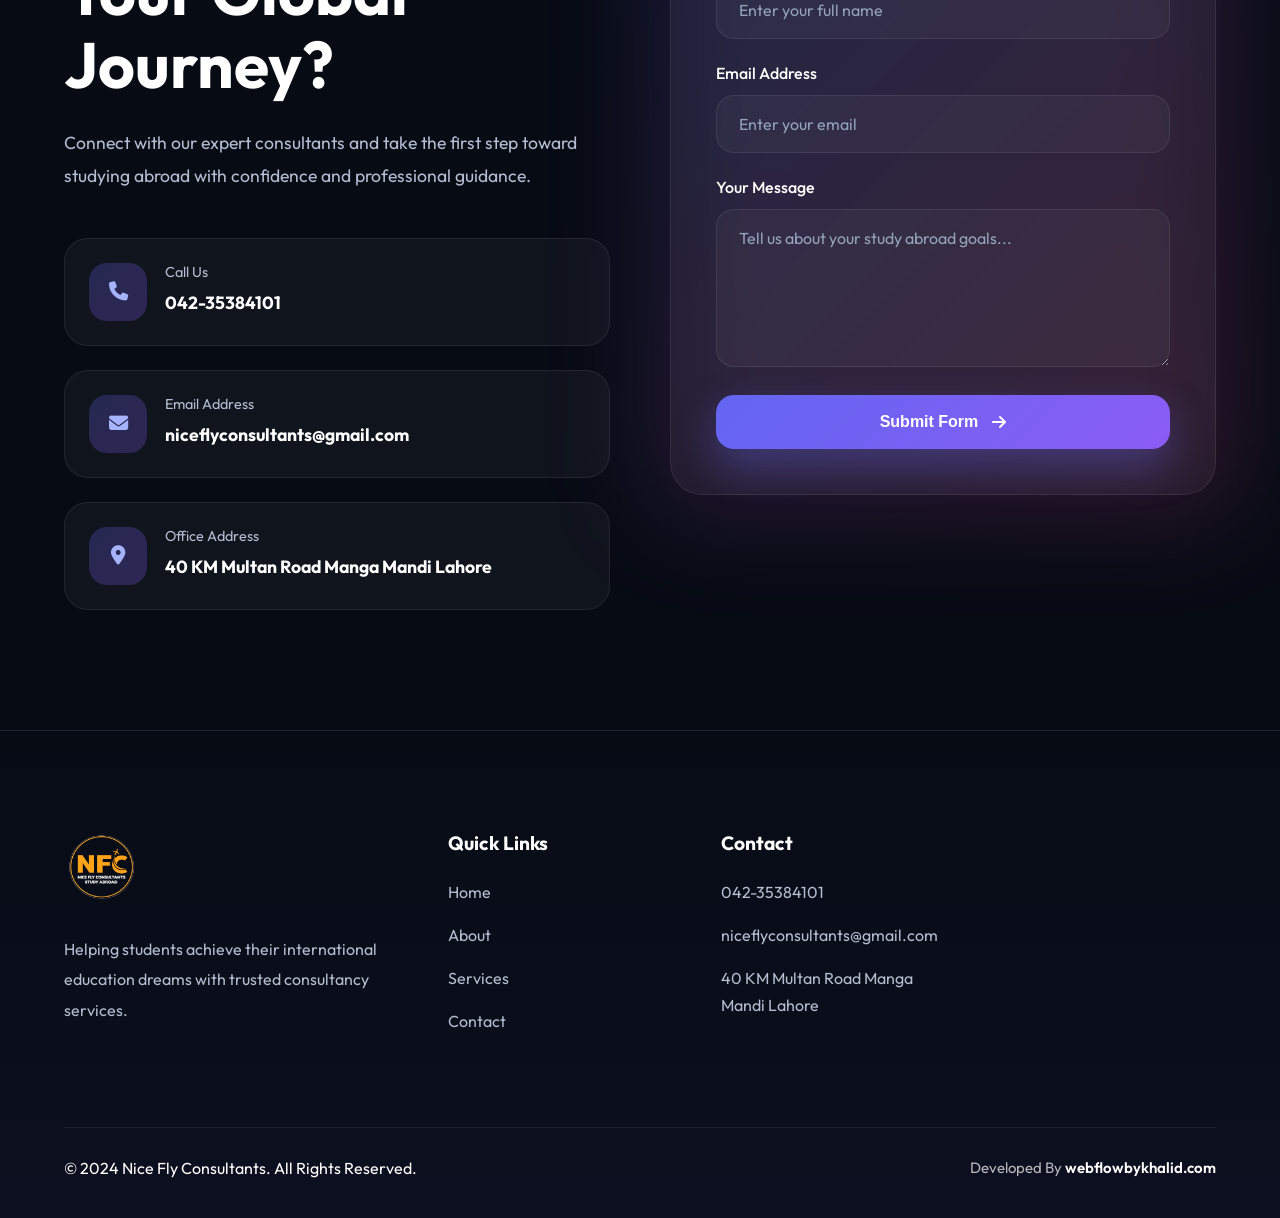
==== commit 199ff385: "Add files via upload" ====
--- a/index.html
+++ b/index.html
@@ -31,53 +31,16 @@
     href="https://cdnjs.cloudflare.com/ajax/libs/font-awesome/6.5.1/css/all.min.css"
   />
 
-  <!-- CSS -->
-  <link rel="stylesheet" href="style.css"/>
+<link rel="stylesheet" href="style.css">
+<link rel="stylesheet" href="responsive.css">
+
 </head>
 
 <body>
 <!-- =========================
      NAVBAR
 ========================= -->
-
-<header class="navbar">
-
-  <div class="container nav-wrapper">
-
-    <!-- LOGO -->
-    <a href="index.html" class="logo">
-      <img src="assets/nice fly consultants.png" alt="Nice Fly Consultants">
-    </a>
-
-    <!-- DESKTOP MENU -->
-    <nav class="nav-links" id="navLinks">
-
-      <a href="#home">Home</a>
-      <a href="about.html">About</a>
-      <a href="services.html">Services</a>
-      <a href="#contact">Contact</a>
-
-      <a
-        href="https://wa.me/923004117716"
-        target="_blank"
-        class="nav-btn"
-      >
-        <i class="fa-brands fa-whatsapp"></i>
-        WhatsApp
-      </a>
-
-    </nav>
-
-    <!-- MOBILE TOGGLE -->
-    <div class="hamburger" id="hamburger">
-      <span></span>
-      <span></span>
-      <span></span>
-    </div>
-
-  </div>
-
-</header>
+<div id="header"></div>
 
 <!-- =========================
      HERO SECTION
@@ -96,66 +59,81 @@
 
   </div>
 
-  <div class="container hero-content">
-
-    <div class="hero-badge">
-      <span></span>
-      Trusted by 5000+ Students Worldwide
+  <div class="container hero-wrapper">
+
+    <!-- LEFT CONTENT -->
+    <div class=" 
+    hero-content">
+
+      <div class="hero-badge">
+        <span></span>
+        Trusted by 5000+ Students Worldwide
+      </div>
+
+      <h1>
+        Start Your
+        <span>Study Abroad</span>
+        Journey With Confidence
+      </h1>
+
+      <p>
+        Expert guidance for students aiming to study in the
+        UK, USA, Canada, Australia, and Europe.
+      </p>
+
+      <div class="hero-buttons">
+
+        <a href="tel:+923004117716" class="btn-primary">
+          <i class="fa-solid fa-phone"></i>
+          Free Consultation
+        </a>
+
+        <a
+          href="https://wa.me/923004117716"
+          target="_blank"
+          class="btn-secondary"
+        >
+          <i class="fa-brands fa-whatsapp"></i>
+          Chat on WhatsApp
+        </a>
+
+      </div>
+
+      <!-- STATS -->
+      <div class="hero-stats">
+
+        <div class="stat-box">
+          <h3 class="counter" data-target="5000">0</h3>
+          <p>Students</p>
+        </div>
+
+        <div class="stat-box">
+          <h3 class="counter" data-target="10">0</h3>
+          <p>Years Experience</p>
+        </div>
+
+        <div class="stat-box">
+          <h3 class="counter" data-target="35">0</h3>
+          <p>Countries</p>
+        </div>
+
+      </div>
+
     </div>
 
-    <h1>
-      Start Your
-      <span>Study Abroad</span>
-      Journey With Confidence
-    </h1>
-
-    <p>
-      Expert guidance for students aiming to study in the
-      UK, USA, Canada, Australia, and Europe.
-    </p>
-
-    <div class="hero-buttons">
-
-      <a href="tel:+923004117716" class="btn-primary">
-        <i class="fa-solid fa-phone"></i>
-        Free Consultation
-      </a>
-
-      <a
-        href="https://wa.me/923004117716"
-        target="_blank"
-        class="btn-secondary"
+    <!-- RIGHT IMAGE -->
+    <div class="hero-image">
+
+      <img
+        src="assets/hero-home.png"
+        alt="Study Abroad Students"
       >
-        <i class="fa-brands fa-whatsapp"></i>
-        Chat on WhatsApp
-      </a>
 
     </div>
 
-    <!-- STATS -->
-<div class="hero-stats">
-
-  <div class="stat-box">
-    <h3 class="counter" data-target="5000">0</h3>
-    <p>Students</p>
   </div>
 
-  <div class="stat-box">
-    <h3 class="counter" data-target="10">0</h3>
-    <p>Years Experience</p>
-  </div>
-
-  <div class="stat-box">
-    <h3 class="counter" data-target="35">0</h3>
-    <p>Countries</p>
-  </div>
-
-</div>
-
-  </div>
-
 </section>
-
 <!-- =========================
      PARTNER UNIVERSITIES
 ========================= -->
@@ -191,8 +169,7 @@
   <!-- MARQUEE -->
   <div class="partner-marquee">
 
-    <div class="marquee-track">
-
+<div class="marquee-track" id="trackLeft">
       <!-- CARD -->
       <div class="partner-card">
         <img
@@ -279,9 +256,193 @@
         <h3>University of Nottingham</h3>
       </div>
 
+      <!-- CARD -->
+      <div class="partner-card">
+        <img
+          src="assets/university curtin.webp"
+          alt="Curtin University"
+        >
+        <h3>Curtin University</h3>
+      </div>
+
+      <!-- CARD -->
+      <div class="partner-card">
+        <img
+          src="assets/university deakin.webp"
+          alt="Deakin University"
+        >
+        <h3>Deakin University</h3>
+      </div>
+
+      <!-- CARD -->
+      <div class="partner-card">
+        <img
+          src="assets/university of birmingham.webp"
+          alt="University of Birmingham"
+        >
+        <h3>University of Birmingham</h3>
+      </div>
+
+      <!-- CARD -->
+      <div class="partner-card">
+        <img
+          src="assets/university of london royal holloway.webp"
+          alt="Royal Holloway"
+        >
+        <h3>Royal Holloway</h3>
+      </div>
+
+      <!-- CARD -->
+      <div class="partner-card">
+        <img
+          src="assets/university of nottingham.webp"
+          alt="University of Nottingham"
+        >
+        <h3>University of Nottingham</h3>
+      </div>
+
     </div>
 
   </div>
+
+    <div class="partner-marquee">
+
+<div class="marquee-track marquee-reverse" id="trackRight">
+      <!-- CARD -->
+      <div class="partner-card">
+        <img
+          src="assets/university curtin.webp"
+          alt="Curtin University"
+        >
+        <h3>Curtin University</h3>
+      </div>
+
+      <!-- CARD -->
+      <div class="partner-card">
+        <img
+          src="assets/university deakin.webp"
+          alt="Deakin University"
+        >
+        <h3>Deakin University</h3>
+      </div>
+
+      <!-- CARD -->
+      <div class="partner-card">
+        <img
+          src="assets/university of birmingham.webp"
+          alt="University of Birmingham"
+        >
+        <h3>University of Birmingham</h3>
+      </div>
+
+      <!-- CARD -->
+      <div class="partner-card">
+        <img
+          src="assets/university of london royal holloway.webp"
+          alt="Royal Holloway"
+        >
+        <h3>Royal Holloway</h3>
+      </div>
+
+      <!-- CARD -->
+      <div class="partner-card">
+        <img
+          src="assets/university of nottingham.webp"
+          alt="University of Nottingham"
+        >
+        <h3>University of Nottingham</h3>
+      </div>
+
+      <!-- DUPLICATES -->
+      <div class="partner-card">
+        <img
+          src="assets/university curtin.webp"
+          alt="Curtin University"
+        >
+        <h3>Curtin University</h3>
+      </div>
+
+      <div class="partner-card">
+        <img
+          src="assets/university deakin.webp"
+          alt="Deakin University"
+        >
+        <h3>Deakin University</h3>
+      </div>
+
+      <div class="partner-card">
+        <img
+          src="assets/university of birmingham.webp"
+          alt="University of Birmingham"
+        >
+        <h3>University of Birmingham</h3>
+      </div>
+
+      <div class="partner-card">
+        <img
+          src="assets/university of london royal holloway.webp"
+          alt="Royal Holloway"
+        >
+        <h3>Royal Holloway</h3>
+      </div>
+
+      <div class="partner-card">
+        <img
+          src="assets/university of nottingham.webp"
+          alt="University of Nottingham"
+        >
+        <h3>University of Nottingham</h3>
+      </div>
+
+      <!-- CARD -->
+      <div class="partner-card">
+        <img
+          src="assets/university curtin.webp"
+          alt="Curtin University"
+        >
+        <h3>Curtin University</h3>
+      </div>
+
+      <!-- CARD -->
+      <div class="partner-card">
+        <img
+          src="assets/university deakin.webp"
+          alt="Deakin University"
+        >
+        <h3>Deakin University</h3>
+      </div>
+
+      <!-- CARD -->
+      <div class="partner-card">
+        <img
+          src="assets/university of birmingham.webp"
+          alt="University of Birmingham"
+        >
+        <h3>University of Birmingham</h3>
+      </div>
+
+      <!-- CARD -->
+      <div class="partner-card">
+        <img
+          src="assets/university of london royal holloway.webp"
+          alt="Royal Holloway"
+        >
+        <h3>Royal Holloway</h3>
+      </div>
+
+      <!-- CARD -->
+      <div class="partner-card">
+        <img
+          src="assets/university of nottingham.webp"
+          alt="University of Nottingham"
+        >
+        <h3>University of Nottingham</h3>
+      </div>
+
+    </div>
+
+  </div>
+
 
 </section>
 
@@ -635,128 +796,7 @@
 <!-- =========================
      FOOTER
 ========================= -->
-
-<footer class="footer">
-
-  <div class="container">
-
-    <!-- TOP -->
-    <div class="footer-top">
-
-      <!-- BRAND -->
-      <div class="footer-brand">
-
-        <div class="footer-logo">
-
-          <img
-            src="assets/Nice Fly Consultants logo.png"
-            alt="Nice Fly Consultants"
-          >
-
-        </div>
-
-        <p>
-          Nice Fly Consultants helps students achieve
-          their dreams of international education through
-          trusted guidance, admissions support, and visa
-          consultancy services.
-        </p>
-
-        <!-- SOCIAL -->
-        <div class="footer-socials">
-
-          <a
-            href="https://wa.me/923004117716"
-            target="_blank"
-          >
-            <i class="fa-brands fa-whatsapp"></i>
-          </a>
-
-          <a
-            href="mailto:niceflyconsultants@gmail.com"
-          >
-            <i class="fa-solid fa-envelope"></i>
-          </a>
-
-          <a href="#">
-            <i class="fa-brands fa-linkedin-in"></i>
-          </a>
-
-        </div>
-
-      </div>
-
-      <!-- LINKS -->
-      <div class="footer-links">
-
-        <h3>Quick Links</h3>
-
-        <a href="#home">Home</a>
-        <a href="#destinations">Destinations</a>
-        <a href="#services">Services</a>
-        <a href="#contact">Contact</a>
-
-      </div>
-
-      <!-- COUNTRIES -->
-      <div class="footer-links">
-
-        <h3>Study Destinations</h3>
-
-        <a href="#">Study in UK</a>
-        <a href="#">Study in USA</a>
-        <a href="#">Study in Canada</a>
-        <a href="#">Study in Australia</a>
-
-      </div>
-
-      <!-- CONTACT -->
-      <div class="footer-links">
-
-        <h3>Contact Info</h3>
-
-        <p>042-35384101</p>
-
-        <p>
-          niceflyconsultants@gmail.com
-        </p>
-
-        <p>
-          40 KM Multan Road
-          Manga Mandi Lahore
-        </p>
-
-      </div>
-
-    </div>
-
-    <!-- BOTTOM -->
-    <div class="footer-bottom">
-
-      <p>
-        © 2025 Nice Fly Consultants.
-        All Rights Reserved.
-      </p>
-
-      <div class="developer-credit">
-
-        <span>
-          Designed By
-        </span>
-
-        <a
-          href="https://webflowbykhalid.com/"
-          target="_blank"
-          rel="noopener noreferrer"
-        >Khalid Karim</a>
-
-      </div>
-
-    </div>
-
-  </div>
-
-</footer>
+<div id="footer"></div>
 
   <!-- footer section-->
   <script src="main.js"></script>
--- a/style.css
+++ b/style.css
@@ -48,10 +48,13 @@
 ========================= */
 
 .container{
-  width:min(1200px,90%);
+  width:90%;
   margin:auto;
 }
 
+a {
+  text-decoration: none;
+}
 /* =========================
    NAVBAR
 ========================= */
@@ -61,23 +64,33 @@
   position:fixed;
   top:0;
   left:0;
+
   width:100%;
 
   z-index:999;
 
-  backdrop-filter:blur(18px);
-
-  background:
-  rgba(7,11,20,0.6);
+  backdrop-filter:blur(20px);
+
+  background:
+  rgba(7,11,20,0.72);
 
   border-bottom:
-  1px solid var(--border);
-
-}
+  1px solid rgba(255,255,255,0.06);
+
+  box-shadow:
+  0 8px 30px rgba(0,0,0,0.25);
+
+  transition:0.35s ease;
+
+}
+
+/* =========================
+   NAV WRAPPER
+========================= */
 
 .nav-wrapper{
 
-  height:85px;
+  height:80px;
 
   display:flex;
   align-items:center;
@@ -85,8 +98,83 @@
 
 }
 
+/* =========================
+   LOGO
+========================= */
+
+.logo{
+
+  display:flex;
+  align-items:center;
+
+  gap:12px;
+
+  color:#fff;
+
+  font-weight:700;
+
+  text-decoration:none;
+
+  font-size:clamp(12px,2vw,16px);
+
+  line-height:1.2;
+
+  letter-spacing:0.5px;
+
+  transition:0.35s ease;
+
+}
+
+/* =========================
+   LOGO IMAGE
+========================= */
+
 .logo img{
-  height:60px;
+
+  height:clamp(42px,5vw,60px);
+
+  flex-shrink:0;
+
+  border-radius:14px;
+
+  filter:
+  drop-shadow(
+    0 0 12px rgba(99,102,241,0.45)
+  )
+  drop-shadow(
+    0 0 30px rgba(139,92,246,0.28)
+  );
+
+  transition:
+  transform 0.35s ease,
+  filter 0.35s ease;
+
+}
+
+/* =========================
+   HOVER EFFECT
+========================= */
+
+.logo:hover{
+
+  color:#c4b5fd;
+
+}
+
+.logo:hover img{
+
+  transform:
+  scale(1.06)
+  rotate(-2deg);
+
+  filter:
+  drop-shadow(
+    0 0 18px rgba(99,102,241,0.65)
+  )
+  drop-shadow(
+    0 0 40px rgba(139,92,246,0.4)
+  );
+
 }
 
 /* NAV LINKS */
@@ -140,13 +228,26 @@
 .hero{
 
   position:relative;
-
   min-height:100vh;
-
   display:flex;
   align-items:center;
-
   overflow:hidden;
+}
+
+/* =========================
+   HERO WRAPPER
+========================= */
+
+.hero-wrapper{
+
+  position:relative;
+  z-index:5;
+  display:grid;
+  grid-template-columns:
+  1.2fr .8fr;
+  gap: 40px;
+  align-items:center;
+      padding:100px 0 0 0;
 
 }
 
@@ -154,6 +255,7 @@
 
 .hero-content{
   position:relative;
+
   z-index:5;
 }
 
@@ -192,14 +294,9 @@
 
 .hero h1{
 
-  font-size:clamp(3rem,7vw,6rem);
-
+  font-size:3.5rem;
   line-height:1.1;
-
-  max-width:850px;
-
-  margin-bottom:24px;
-
+  margin-bottom:20px;
 }
 
 .hero h1 span{
@@ -219,9 +316,9 @@
 
 .hero p{
 
-  max-width:700px;
-
-  font-size:1.25rem;
+  max-width:600px;
+
+  font-size:1.3rem;
 
   line-height:1.8;
 
@@ -294,14 +391,14 @@
   display:flex;
   gap:50px;
 
-  margin-top:70px;
+  margin-top:30px;
 
   flex-wrap:wrap;
 }
 
 .stat-box h3{
 
-  font-size:2.5rem;
+  font-size:2rem;
 
   background:
   linear-gradient(
@@ -319,6 +416,45 @@
   color:var(--text-secondary);
 }
 
+
+/* =========================
+   HERO IMAGE
+========================= */
+
+.hero-image{
+
+  position:relative;
+
+  display:flex;
+  align-items:center;
+  justify-content:center;
+  bottom: 0;
+
+}
+
+.hero-image img{
+
+width:130%;
+
+}
+
+/* FLOAT ANIMATION */
+
+@keyframes heroFloat{
+
+  0%{
+    transform:translateY(0);
+  }
+
+  50%{
+    transform:translateY(-15px);
+  }
+
+  100%{
+    transform:translateY(0);
+  }
+
+}
 /* =========================
    BACKGROUND EFFECTS
 ========================= */
@@ -408,64 +544,6 @@
   display:none;
 }
 
-@media(max-width:768px){
-
-  .nav-links{
-
-    position:fixed;
-
-    top:0;
-    right:-100%;
-
-    width:300px;
-    height:100vh;
-
-    background:#0f172a;
-
-    flex-direction:column;
-
-    justify-content:center;
-
-    transition:0.4s ease;
-  }
-
-  .nav-links.active{
-    right:0;
-  }
-
-  .hamburger{
-    display:block;
-    z-index:1001;
-    cursor:pointer;
-  }
-
-  .hamburger span{
-
-    display:block;
-
-    width:28px;
-    height:3px;
-
-    background:white;
-
-    margin:6px 0;
-
-    transition:0.3s;
-  }
-
-  .hero{
-    text-align:center;
-  }
-
-  .hero-buttons{
-    justify-content:center;
-  }
-
-  .hero-stats{
-    justify-content:center;
-  }
-
-}
 
 /* =========================
    SECTION HEADER
@@ -504,8 +582,7 @@
 
 .section-header h2{
 
-  font-size:
-  clamp(2.5rem,5vw,4rem);
+  font-size:2rem;
 
   margin-bottom:20px;
 
@@ -540,16 +617,18 @@
 }
 
 /* =========================
-   MARQUEE
+   SCROLL MARQUEE
 ========================= */
 
 .partner-marquee{
 
+  position:relative;
+
   overflow:hidden;
 
-  position:relative;
-
   width:100%;
+
+  margin-top:40px;
 
   mask-image:
   linear-gradient(
@@ -562,32 +641,55 @@
 
 }
 
+/* TRACK */
+
 .marquee-track{
 
-  display:flex;
+  position:relative;
+
+  left:50%;
+
+  transform:translateX(-50%);
+
+  display:flex;
+
+  align-items:center;
 
   gap:30px;
 
   width:max-content;
 
-  animation:
-  marqueeScroll 35s linear infinite;
-
-}
-
-/* =========================
-   CARD
-========================= */
+  min-width:max-content;
+
+  will-change:transform;
+
+  transition:none;
+
+}
+
+/* SECOND ROW */
+
+.marquee-reverse{
+
+  left:50%;
+
+  transform:translateX(-50%);
+
+}
+
+/* CARD */
 
 .partner-card{
 
-  width:280px;
+  position:relative;
+
+  width:300px;
 
   flex-shrink:0;
 
-  padding:35px 25px;
-
-  border-radius:28px;
+  padding:15px 10px;
+
+  border-radius:30px;
 
   background:
   rgba(255,255,255,0.04);
@@ -599,130 +701,23 @@
 
   text-align:center;
 
-  transition:0.4s ease;
-
-  position:relative;
-
   overflow:hidden;
 
-}
-
-/* GLOW */
-
-.partner-card::before{
-
-  content:"";
-
-  position:absolute;
-
-  inset:0;
-
-  background:
-  linear-gradient(
-    135deg,
-    rgba(99,102,241,0.15),
-    transparent
-  );
-
-  opacity:0;
-
-  transition:0.4s ease;
-
-}
-
-.partner-card:hover::before{
-  opacity:1;
-}
-
-.partner-card:hover{
-
-  transform:
-  translateY(-12px);
-
-  border-color:
-  rgba(99,102,241,0.3);
-
-  box-shadow:
-  0 20px 50px rgba(0,0,0,0.35);
-
-}
-
-/* IMAGE */
+  transition:
+  border-color 0.45s ease,
+  box-shadow 0.45s ease;
+
+}
 
 .partner-card img{
 
   width:100%;
 
-  height:120px;
+  height:100px;
 
   object-fit:contain;
 
-  margin-bottom:25px;
-
-  filter:
-  grayscale(100%)
-  brightness(1.1);
-
-  transition:0.4s ease;
-
-}
-
-.partner-card:hover img{
-
-  filter:
-  grayscale(0%)
-  brightness(1);
-
-  transform:scale(1.05);
-
-}
-
-/* TITLE */
-
-.partner-card h3{
-
-  font-size:1.05rem;
-
-  color:var(--text-primary);
-
-  line-height:1.5;
-
-}
-
-/* =========================
-   MARQUEE ANIMATION
-========================= */
-
-@keyframes marqueeScroll{
-
-  from{
-    transform:translateX(0);
-  }
-
-  to{
-    transform:translateX(-50%);
-  }
-
-}
-
-/* =========================
-   MOBILE
-========================= */
-
-@media(max-width:768px){
-
-  .partners-section{
-    padding:90px 0;
-  }
-
-  .partner-card{
-    width:220px;
-    padding:25px 18px;
-  }
-
-  .partner-card img{
-    height:90px;
-  }
+  margin-bottom:15px;
 
 }
 
@@ -746,10 +741,8 @@
 
   display:grid;
 
-  grid-template-columns:
-  repeat(auto-fit,minmax(280px,1fr));
-
-  gap:30px;
+ grid-template-columns: repeat(4,1fr);
+  gap:20px;
 
 }
 
@@ -990,35 +983,6 @@
 }
 
 /* =========================
-   MOBILE
-========================= */
-
-@media(max-width:768px){
-
-  .destinations-section{
-    padding:90px 0;
-  }
-
-  .card-top{
-    height:190px;
-  }
-
-  .country-icon img{
-    width:85px;
-    height:85px;
-  }
-
-  .card-content{
-    padding:28px 24px;
-  }
-
-  .card-content h3{
-    font-size:1.4rem;
-  }
-
-}
-
-/* =========================
    CONTACT SECTION
 ========================= */
 
@@ -1365,39 +1329,6 @@
 
 }
 
-/* =========================
-   MOBILE
-========================= */
-
-@media(max-width:900px){
-
-  .contact-grid{
-
-    grid-template-columns:1fr;
-
-  }
-
-}
-
-@media(max-width:768px){
-
-  .contact-section{
-    padding:90px 0;
-  }
-
-  .contact-form{
-    padding:28px;
-  }
-
-  .contact-info h2{
-    font-size:2.5rem;
-  }
-
-  .contact-item{
-    padding:20px;
-  }
-
-}
 
 /* =========================
    FOOTER
@@ -1554,125 +1485,89 @@
 }
 
 /* =========================
-   BOTTOM
+   FOOTER BOTTOM
 ========================= */
 
 .footer-bottom{
 
-  padding-top:35px;
+  display:flex;
+
+  align-items:center;
+
+  justify-content:space-between;
+
+  gap:20px;
+
+  padding-top:30px;
+
+  margin-top:40px;
 
   border-top:
   1px solid rgba(255,255,255,0.08);
 
-  display:flex;
-
+  flex-wrap:wrap;
+
+}
+
+.developer-credit{
+
+  font-size:15px;
+
+  color:rgba(255,255,255,0.7);
+
+}
+
+.developer-credit span{
+
+  color:#ffffff;
+
+  font-weight:600;
+
+}
+.developer-credit{
+
+  font-size:15px;
+
+  color:rgba(255,255,255,0.7);
+
+}
+
+.developer-credit a{
+
+  color:#ffffff;
+
+  font-weight:600;
+
+  text-decoration:none;
+
+  transition:
+  color 0.35s ease;
+
+}
+
+.developer-credit a:hover{
+
+  color:#00d084;
+
+}
+
+
+/* =========================
+   PAGE HERO
+========================= */
+
+.page-hero{
+
+  position:relative;
+
+  min-height:100vh;
+
+  display:flex;
   align-items:center;
-  justify-content:space-between;
-
-  gap:30px;
-
-  flex-wrap:wrap;
-
-}
-
-.footer-bottom p{
-
-  color:var(--text-secondary);
-
-}
-
-/* =========================
-   DEVELOPER CREDIT
-========================= */
-
-.developer-credit{
-
-  display:flex;
-  align-items:center;
-
-  gap:14px;
-
-}
-
-.developer-credit span{
-
-  color:var(--text-secondary);
-
-}
-
-.developer-credit img{
-
-  height:42px;
-
-  transition:0.35s ease;
-
-}
-
-.developer-credit img:hover{
-
-  transform:
-  scale(1.05);
-
-}
-
-/* =========================
-   MOBILE
-========================= */
-
-@media(max-width:992px){
-
-  .footer-top{
-
-    grid-template-columns:
-    repeat(2,1fr);
-
-  }
-
-}
-
-@media(max-width:768px){
-
-  .footer{
-
-    padding:
-    80px 0 35px;
-
-  }
-
-  .footer-top{
-
-    grid-template-columns:1fr;
-
-    gap:40px;
-
-  }
-
-  .footer-bottom{
-
-    flex-direction:column;
-
-    text-align:center;
-
-  }
-
-}
-
-/* =========================
-   PAGE HERO
-========================= */
-
-.page-hero{
-
-  position:relative;
-
-  min-height:70vh;
-
-  display:flex;
-  align-items:center;
 
   overflow:hidden;
 
-  padding-top:120px;
+  padding:100px;
 
 }
 
@@ -1725,6 +1620,18 @@
 /* =========================
    SERVICES PAGE
 ========================= */
+.service-img img{
+  width: 100%;
+      object-fit:contain;
+  filter:
+  drop-shadow(
+    0 25px 50px rgba(0,0,0,0.35)
+  );
+
+  animation:
+  heroFloat 4s ease-in-out infinite;
+
+}
 
 .services-page{
 
@@ -1732,44 +1639,48 @@
 
   padding:120px 0;
 
-}
-
-/* =========================
-   PANEL
+  min-height:100vh;
+
+  overflow:hidden;
+
+}
+
+/* =========================
+   SERVICE PANEL
 ========================= */
 
 .service-panel{
+
+  position:relative;
 
   display:grid;
 
   grid-template-columns:
   1fr 1fr;
 
-  gap:60px;
+  gap:70px;
 
   align-items:center;
 
-  margin-bottom:90px;
-
-}
-
-/* REVERSE */
-
-.service-panel.reverse
+  margin-bottom:120px;
+
+}
+
+/* REVERSE LAYOUT */
+
+.service-panel.reverse .service-image{
+  order:2;
+}
+
+.service-panel.reverse .service-content{
+  order:1;
+}
+
+/* =========================
+   IMAGE
+========================= */
+
 .service-image{
-  order:2;
-}
-
-.service-panel.reverse
-.service-content{
-  order:1;
-}
-
-/* =========================
-   IMAGE
-========================= */
-
-.service-image{
 
   position:relative;
 
@@ -1779,11 +1690,11 @@
 
   width:100%;
 
-  height:550px;
+  height:600px;
 
   object-fit:cover;
 
-  border-radius:32px;
+  border-radius:36px;
 
   border:
   1px solid rgba(255,255,255,0.08);
@@ -1791,6 +1702,15 @@
   box-shadow:
   0 25px 60px rgba(0,0,0,0.35);
 
+  transition:0.5s ease;
+
+}
+
+.service-panel:hover .service-image img{
+
+  transform:
+  scale(1.03);
+
 }
 
 /* =========================
@@ -1799,6 +1719,8 @@
 
 .service-content{
 
+  position:relative;
+
   padding:20px;
 
 }
@@ -1807,7 +1729,7 @@
 
   display:inline-block;
 
-  padding:10px 18px;
+  padding:12px 20px;
 
   border-radius:50px;
 
@@ -1819,28 +1741,33 @@
 
   color:#a5b4fc;
 
-  font-size:0.85rem;
+  font-size:0.9rem;
   font-weight:600;
 
+  margin-bottom:28px;
+
+}
+
+.service-content h3{
+
+  font-size:
+  clamp(2.5rem,5vw,4rem);
+
+  line-height:1.15;
+
   margin-bottom:24px;
 
 }
 
-.service-content h3{
-
-  font-size:3rem;
+.service-content p{
+
+  color:var(--text-secondary);
+
+  line-height:1.9;
 
   margin-bottom:24px;
 
-}
-
-.service-content p{
-
-  color:var(--text-secondary);
-
-  line-height:1.9;
-
-  margin-bottom:24px;
+  font-size:1.05rem;
 
 }
 
@@ -1863,12 +1790,12 @@
 }
 
 /* =========================
-   READ MORE BUTTON
+   BUTTON
 ========================= */
 
 .read-more-btn{
 
-  padding:14px 26px;
+  padding:15px 28px;
 
   border:none;
 
@@ -1876,6 +1803,7 @@
 
   cursor:pointer;
 
+  font-size:0.95rem;
   font-weight:600;
 
   color:white;
@@ -1889,83 +1817,71 @@
 
   transition:0.35s ease;
 
+  box-shadow:
+  0 12px 35px rgba(99,102,241,0.3);
+
 }
 
 .read-more-btn:hover{
 
   transform:
-  translateY(-4px);
-
-}
-
-/* =========================
-   MOBILE
-========================= */
-
-@media(max-width:992px){
-
-  .service-panel{
-
-    grid-template-columns:1fr;
-
-  }
-
-  .service-panel.reverse
-  .service-image{
-
-    order:1;
-
-  }
-
-  .service-panel.reverse
-  .service-content{
-
-    order:2;
-
-  }
-
-}
-
-@media(max-width:768px){
-
-  .services-page{
-    padding:90px 0;
-  }
-
-  .service-image img{
-    height:350px;
-  }
-
-  .service-content h3{
-    font-size:2.2rem;
-  }
-
-}
+  translateY(-5px);
+
+  box-shadow:
+  0 18px 40px rgba(99,102,241,0.4);
+
+}
+
 
 /* =========================
    ABOUT SECTION
 ========================= */
 
+.about-hero-img img{
+  width: 80%;
+    object-fit:contain;
+  filter:
+  drop-shadow(
+    0 25px 50px rgba(0,0,0,0.35)
+  );
+
+  animation:
+  heroFloat 4s ease-in-out infinite;
+
+}
+
 .about-section{
 
+  position:relative;
+
   padding:120px 0;
 
 }
 
+/* GRID */
+
 .about-grid{
 
   display:grid;
 
   grid-template-columns:
-  1.2fr 1fr;
-
-  gap:70px;
+  1.1fr 0.9fr;
+
+  gap:80px;
 
   align-items:center;
 
 }
 
-/* LEFT */
+/* =========================
+   LEFT
+========================= */
+
+.about-left{
+
+  position:relative;
+
+}
 
 .about-left h2{
 
@@ -1987,25 +1903,37 @@
 
   margin-bottom:24px;
 
-}
-
-/* STATS */
+  font-size:1.05rem;
+
+}
+
+/* =========================
+   STATS
+========================= */
 
 .about-stats{
 
   display:flex;
 
-  gap:35px;
-
-  margin-top:45px;
+  gap:40px;
+
+  margin-top:50px;
 
   flex-wrap:wrap;
 
 }
 
+.about-stat{
+
+  position:relative;
+
+}
+
 .about-stat h3{
 
-  font-size:2.4rem;
+  font-size:2.7rem;
+
+  margin-bottom:8px;
 
   background:
   linear-gradient(
@@ -2023,9 +1951,13 @@
 
   color:var(--text-secondary);
 
-}
-
-/* RIGHT */
+  font-size:0.95rem;
+
+}
+
+/* =========================
+   RIGHT
+========================= */
 
 .about-right{
 
@@ -2034,15 +1966,21 @@
 
   gap:30px;
 
-}
-
-/* CARD */
+  position:relative;
+
+}
+
+/* =========================
+   CARD
+========================= */
 
 .about-card{
 
-  padding:35px;
-
-  border-radius:30px;
+  position:relative;
+
+  padding:38px;
+
+  border-radius:32px;
 
   background:
   rgba(255,255,255,0.04);
@@ -2054,30 +1992,64 @@
 
   transition:0.4s ease;
 
+  overflow:hidden;
+
+}
+
+/* GLOW */
+
+.about-card::before{
+
+  content:"";
+
+  position:absolute;
+
+  inset:0;
+
+  background:
+  linear-gradient(
+    135deg,
+    rgba(99,102,241,0.12),
+    transparent
+  );
+
+  opacity:0;
+
+  transition:0.4s ease;
+
+}
+
+.about-card:hover::before{
+  opacity:1;
 }
 
 .about-card:hover{
 
   transform:
-  translateY(-8px);
+  translateY(-10px);
 
   border-color:
   rgba(99,102,241,0.3);
 
-}
-
-/* ICON */
+  box-shadow:
+  0 20px 50px rgba(0,0,0,0.25);
+
+}
+
+/* =========================
+   ICON
+========================= */
 
 .about-card-icon{
 
-  width:70px;
-  height:70px;
+  width:72px;
+  height:72px;
 
   display:flex;
   align-items:center;
   justify-content:center;
 
-  border-radius:22px;
+  border-radius:24px;
 
   margin-bottom:24px;
 
@@ -2092,15 +2064,19 @@
 
 .about-card-icon i{
 
-  font-size:1.5rem;
+  font-size:1.6rem;
 
   color:#c4b5fd;
 
 }
 
+/* =========================
+   TEXT
+========================= */
+
 .about-card h3{
 
-  font-size:1.5rem;
+  font-size:1.6rem;
 
   margin-bottom:18px;
 
@@ -2112,6 +2088,8 @@
 
   line-height:1.9;
 
+  font-size:1rem;
+
 }
 
 /* =========================
@@ -2128,9 +2106,7 @@
 
   display:grid;
 
-  grid-template-columns:
-  repeat(auto-fit,minmax(250px,1fr));
-
+ grid-template-columns: repeat(4,1fr);
   gap:30px;
 
 }
@@ -2223,9 +2199,7 @@
 
   display:grid;
 
-  grid-template-columns:
-  repeat(auto-fit,minmax(280px,1fr));
-
+ grid-template-columns: repeat(3,1fr);
   gap:35px;
 
 }
@@ -2262,7 +2236,7 @@
 
 .team-image{
 
-  height:320px;
+  height:280px;
 
   overflow:hidden;
 
@@ -2320,34 +2294,6 @@
 
 }
 
-/* =========================
-   MOBILE
-========================= */
-
-@media(max-width:992px){
-
-  .about-grid{
-    grid-template-columns:1fr;
-  }
-
-}
-
-@media(max-width:768px){
-
-  .about-section,
-  .why-section,
-  .team-section{
-    padding-bottom:90px;
-  }
-
-  .team-image{
-    height:280px;
-  }
-
-}
-/* =========================
-   CTA SECTION
-========================= */
 
 .cta-section{
 
@@ -2523,29 +2469,359 @@
 }
 
 /* =========================
-   MOBILE
-========================= */
-
-@media(max-width:768px){
-
-  .cta-section{
-
-    padding:
-    20px 0 90px;
-
-  }
-
-  .cta-card{
-
-    padding:
-    50px 28px;
-
-    border-radius:30px;
-
-  }
-
-  .cta-trust{
-    gap:35px;
-  }
+   LOCATION SECTION
+========================= */
+
+.location-section{
+
+  position:relative;
+
+  padding:120px 0;
+
+  overflow:hidden;
+
+}
+
+.location-grid{
+
+  display:grid;
+
+  grid-template-columns:
+  0.9fr 1.1fr;
+
+  gap:40px;
+
+  align-items:stretch;
+
+}
+
+/* LEFT SIDE */
+
+.location-info{
+
+  display:flex;
+
+  flex-direction:column;
+
+  gap:24px;
+
+}
+
+.location-card{
+
+  display:flex;
+
+  align-items:flex-start;
+
+  gap:18px;
+
+  padding:28px;
+
+  border-radius:28px;
+
+  background:
+  rgba(255,255,255,0.04);
+
+  border:
+  1px solid rgba(255,255,255,0.08);
+
+  backdrop-filter:blur(18px);
+
+  transition:0.4s ease;
+
+}
+
+.location-card:hover{
+
+  transform:
+  translateY(-6px);
+
+  border-color:
+  rgba(99,102,241,0.3);
+
+  box-shadow:
+  0 20px 50px rgba(0,0,0,0.25);
+
+}
+
+.location-icon{
+
+  min-width:60px;
+  height:60px;
+
+  display:flex;
+
+  align-items:center;
+  justify-content:center;
+
+  border-radius:20px;
+
+  background:
+  linear-gradient(
+    135deg,
+    rgba(99,102,241,0.25),
+    rgba(139,92,246,0.25)
+  );
+
+}
+
+.location-icon i{
+
+  color:#a5b4fc;
+
+  font-size:1.2rem;
+
+}
+
+.location-card span{
+
+  display:block;
+
+  color:var(--text-secondary);
+
+  margin-bottom:10px;
+
+  font-size:0.9rem;
+
+}
+
+.location-card h3{
+
+  font-size:1.15rem;
+
+  line-height:1.7;
+
+}
+
+/* MAP */
+
+.map-wrapper{
+
+  position:relative;
+
+  min-height:500px;
+
+  border-radius:32px;
+
+  overflow:hidden;
+
+  border:
+  1px solid rgba(255,255,255,0.08);
+
+  box-shadow:
+  0 20px 50px rgba(0,0,0,0.25);
+
+}
+
+.map-wrapper iframe{
+
+  width:100%;
+  height:100%;
+
+  filter:
+  grayscale(1)
+  contrast(1.1)
+  brightness(0.9);
+
+}
+
+/* =========================
+   FAQ SECTION
+========================= */
+
+.faq-section{
+
+  position:relative;
+
+  padding:120px 0;
+
+  overflow:hidden;
+
+}
+
+/* WRAPPER */
+
+.faq-wrapper{
+
+  max-width:950px;
+
+  margin:auto;
+
+  display:flex;
+
+  flex-direction:column;
+
+  gap:24px;
+
+}
+
+/* ITEM */
+
+.faq-item{
+
+  background:
+  rgba(255,255,255,0.04);
+
+  border:
+  1px solid rgba(255,255,255,0.08);
+
+  border-radius:28px;
+
+  overflow:hidden;
+
+  backdrop-filter:blur(18px);
+
+  transition:0.4s ease;
+
+}
+
+.faq-item:hover{
+
+  border-color:
+  rgba(99,102,241,0.3);
+
+  transform:
+  translateY(-4px);
+
+  box-shadow:
+  0 18px 40px rgba(0,0,0,0.25);
+
+}
+
+/* QUESTION */
+
+.faq-question{
+
+  width:100%;
+
+  display:flex;
+
+  align-items:center;
+  justify-content:space-between;
+
+  gap:20px;
+
+  padding:28px 30px;
+
+  background:none;
+
+  border:none;
+
+  color:white;
+
+  cursor:pointer;
+
+  font-size:1.08rem;
+  font-weight:600;
+
+  text-align:left;
+
+  font-family:'Outfit',sans-serif;
+
+}
+
+/* ICON */
+
+.faq-question i{
+
+  transition:0.35s ease;
+
+  color:#a5b4fc;
+
+}
+
+/* ANSWER */
+
+.faq-answer{
+
+  max-height:0;
+
+  overflow:hidden;
+
+  transition:0.45s ease;
+
+}
+
+.faq-answer p{
+
+  padding:
+  0 30px 30px;
+
+  color:var(--text-secondary);
+
+  line-height:1.9;
+
+}
+
+/* ACTIVE */
+
+.faq-item.active
+.faq-answer{
+
+  max-height:300px;
+
+}
+
+.faq-item.active
+.faq-question i{
+
+  transform:rotate(45deg);
+
+}
+
+/* =========================
+   REVEAL ANIMATIONS
+========================= */
+
+.hidden-element{
+
+  opacity:0;
+
+  transform:
+  translateY(60px);
+
+  transition:
+  opacity 0.8s ease,
+  transform 0.8s ease;
+
+}
+
+.show-element{
+
+  opacity:1;
+
+  transform:
+  translateY(0);
+
+}
+
+/* ACTIVE NAV LINK */
+
+.nav-links a.active{
+
+  color:#a5b4fc;
+
+}
+
+.nav-links a.active::after{
+
+  content:"";
+
+  position:absolute;
+
+  left:0;
+  bottom:-8px;
+
+  width:100%;
+  height:2px;
+
+  border-radius:10px;
+
+  background:
+  linear-gradient(
+    135deg,
+    #818cf8,
+    #c084fc
+  );
 
 }
--- a/responsive.css
+++ b/responsive.css
@@ -0,0 +1,784 @@
+/* =========================================
+   TABLET
+========================================= */
+
+@media (max-width:960px){
+
+  .container{
+    width:94%;
+  }
+
+  .hero-wrapper,
+  .contact-grid,
+  .service-panel,
+  .about-grid{
+    gap:30px;
+  }
+
+  .hero h1{
+    font-size:clamp(2.5rem,5vw,4rem);
+  }
+
+  .hero p,
+  .page-hero p,
+  .contact-info p,
+  .service-content p,
+  .about-left p,
+  .cta-card p{
+    font-size:15px;
+  }
+
+  .footer-top{
+    grid-template-columns:
+    1fr 1fr;
+  }
+
+}
+
+/* =========================================
+   MOBILE RESPONSIVE
+   768px → Small Screens
+========================================= */
+
+@media (max-width:768px){
+
+  .container{
+    width:94%;
+  }
+
+  /* =========================
+     NAVBAR
+  ========================= */
+
+  .nav-wrapper{
+    height:70px;
+  }
+
+  .logo img{
+    height:48px;
+  }
+
+/* MOBILE MENU */
+
+.nav-links{
+
+  position:fixed;
+
+  top:0;
+  right:-100%;
+
+  width:300px;
+  height:100vh;
+
+  padding:120px 35px;
+
+  display:flex;
+  flex-direction:column;
+
+  align-items:flex-start;
+  justify-content:flex-start;
+
+  gap:28px;
+
+  background:
+  rgba(7,11,20,0.98);
+
+  backdrop-filter:blur(20px);
+
+  border-left:
+  1px solid rgba(255,255,255,0.08);
+
+  transition:0.45s ease;
+
+  z-index:1001;
+
+  box-shadow:
+  -10px 0 40px rgba(0,0,0,0.4);
+
+}
+
+.nav-links.active{
+  right:0;
+}
+
+  .nav-btn{
+    display:none;
+  }
+
+.hamburger{
+
+  width:48px;
+  height:48px;
+
+  display:flex;
+
+  flex-direction:column;
+
+  align-items:center;
+  justify-content:center;
+
+  gap:6px;
+
+  border-radius:14px;
+
+  background:
+  rgba(255,255,255,0.05);
+
+  border:
+  1px solid rgba(255,255,255,0.08);
+
+  cursor:pointer;
+
+  position:relative;
+
+  z-index:1002;
+
+}
+
+.hamburger span{
+
+  width:22px;
+  height:2px;
+
+  background:#fff;
+
+  border-radius:10px;
+
+  transition:0.35s ease;
+
+}
+
+/* ANIMATION */
+
+.hamburger.active span:nth-child(1){
+  transform:
+  translateY(8px)
+  rotate(45deg);
+}
+
+.hamburger.active span:nth-child(2){
+  opacity:0;
+}
+
+.hamburger.active span:nth-child(3){
+  transform:
+  translateY(-8px)
+  rotate(-45deg);
+}
+body.menu-open{
+  overflow:hidden;
+}
+  /* =========================
+     HERO
+  ========================= */
+
+  .hero{
+    min-height:auto;
+    padding:
+    120px
+    0
+    80px;
+  }
+
+  .hero-wrapper{
+    grid-template-columns:1fr;
+    gap:50px;
+    text-align:center;
+  }
+
+  .hero-content{
+    display:flex;
+    flex-direction:column;
+    align-items:center;
+  }
+
+  .hero-badge{
+    padding:10px 18px;
+    margin-bottom:24px;
+  }
+
+  .hero h1{
+    font-size:clamp(2.4rem,10vw,4rem);
+    line-height:1.15;
+    margin-bottom:20px;
+  }
+
+  .hero p{
+    font-size:15px;
+    line-height:1.9;
+    margin-bottom:34px;
+  }
+
+  .hero-buttons{
+    justify-content:center;
+    gap:14px;
+  }
+
+  .btn-primary,
+  .btn-secondary{
+    width:100%;
+    justify-content:center;
+    text-align:center;
+
+    padding:15px 22px;
+
+    font-size:14px;
+  }
+
+  .hero-stats{
+    justify-content:center;
+    gap:28px;
+    margin-top:40px;
+  }
+
+  .stat-box h3{
+    font-size:2rem;
+  }
+
+  .hero-image img{
+    max-width:420px;
+  }
+
+  /* =========================
+     SECTION HEADER
+  ========================= */
+
+  .section-header{
+    margin-bottom:50px;
+  }
+
+  .section-header h2{
+    font-size:clamp(2rem,8vw,3rem);
+    line-height:1.2;
+  }
+
+  .section-header p{
+    font-size:15px;
+    line-height:1.8;
+  }
+
+  .section-badge{
+    padding:10px 18px;
+    font-size:13px;
+  }
+
+  /* =========================
+     SECTIONS
+  ========================= */
+
+  .partners-section,
+  .destinations-section,
+  .contact-section,
+  .services-page,
+  .about-section{
+    padding:80px 0;
+  }
+
+  /* =========================
+     PARTNERS
+  ========================= */
+
+  .partner-card{
+    width:220px;
+    padding:24px 18px;
+    border-radius:24px;
+  }
+
+  .partner-card img{
+    height:90px;
+  }
+
+  /* =========================
+     DESTINATIONS
+  ========================= */
+
+  .destination-grid{
+    grid-template-columns:1fr;
+    gap:22px;
+  }
+
+  .destination-card{
+    border-radius:28px;
+  }
+
+  .card-top{
+    height:200px;
+  }
+
+  .country-icon img{
+    width:90px;
+    height:90px;
+  }
+
+  .country-badge{
+    top:16px;
+    right:16px;
+
+    padding:8px 14px;
+
+    font-size:12px;
+  }
+
+  .card-content{
+    padding:26px 22px;
+  }
+
+  .card-content h3{
+    font-size:1.5rem;
+    margin-bottom:14px;
+  }
+
+  .card-content p{
+    font-size:14px;
+    margin-bottom:22px;
+  }
+
+  /* =========================
+     CONTACT
+  ========================= */
+
+  .contact-grid{
+    grid-template-columns:1fr;
+    gap:50px;
+  }
+
+  .contact-info{
+    text-align:center;
+  }
+
+  .contact-info h2{
+    font-size:clamp(2rem,8vw,3rem);
+  }
+
+  .contact-info p{
+    font-size:15px;
+    margin-bottom:34px;
+  }
+
+  .contact-items{
+    gap:18px;
+  }
+
+  .contact-item{
+    padding:20px;
+    gap:14px;
+    border-radius:22px;
+  }
+
+  .contact-icon{
+    min-width:50px;
+    height:50px;
+    border-radius:16px;
+  }
+
+  .contact-form{
+    padding:24px;
+    border-radius:28px;
+  }
+
+  .form-group{
+    margin-bottom:18px;
+  }
+
+  .form-group label{
+    font-size:14px;
+    margin-bottom:10px;
+  }
+
+  .form-group input,
+  .form-group textarea{
+    padding:15px 18px;
+    font-size:14px;
+    border-radius:16px;
+  }
+
+  .contact-btn{
+    padding:16px;
+    font-size:14px;
+    border-radius:16px;
+  }
+
+  /* =========================
+     FOOTER
+  ========================= */
+
+  .footer{
+    padding:80px 0 30px;
+  }
+
+  .footer-top{
+    grid-template-columns:1fr;
+    gap:40px;
+    margin-bottom:50px;
+  }
+
+  .footer-brand{
+    text-align:center;
+  }
+
+  .footer-brand p{
+    max-width:100%;
+    margin:20px 0 26px;
+    font-size:14px;
+  }
+
+  .footer-logo img{
+    height:60px;
+  }
+
+  .footer-socials{
+    justify-content:center;
+  }
+
+  .footer-links{
+    text-align:center;
+  }
+
+  .footer-links h3{
+    margin-bottom:18px;
+    font-size:1.1rem;
+  }
+
+  .footer-links a,
+  .footer-links p{
+    margin-bottom:12px;
+    font-size:14px;
+  }
+
+  .footer-bottom{
+    flex-direction:column;
+    text-align:center;
+    gap:18px;
+  }
+
+  .developer-credit{
+    justify-content:center;
+  }
+
+  /* =========================
+     PAGE HERO
+  ========================= */
+
+  .page-hero{
+    min-height:auto;
+
+    padding:
+    120px
+    0
+    80px;
+
+    text-align:center;
+  }
+
+  .page-hero h1{
+    font-size:clamp(2.4rem,10vw,4rem);
+  }
+
+  .page-hero p{
+    font-size:15px;
+  }
+
+  /* =========================
+     SERVICE PANEL
+  ========================= */
+
+  .service-panel{
+    grid-template-columns:1fr;
+    gap:40px;
+    margin-bottom:80px;
+  }
+
+  .service-panel.reverse .service-image,
+  .service-panel.reverse .service-content{
+    order:unset;
+  }
+
+  .service-image img{
+    height:320px;
+    border-radius:28px;
+  }
+
+  .service-content{
+    padding:0;
+    text-align:center;
+  }
+
+  .country-label{
+    padding:10px 18px;
+    margin-bottom:20px;
+    font-size:13px;
+  }
+
+  .service-content h3{
+    font-size:clamp(2rem,8vw,3rem);
+    margin-bottom:18px;
+  }
+
+  .service-content p{
+    font-size:15px;
+    margin-bottom:18px;
+  }
+
+  .read-more-btn{
+    padding:14px 24px;
+    font-size:14px;
+  }
+
+  /* =========================
+     ABOUT
+  ========================= */
+
+  .about-grid{
+    grid-template-columns:1fr;
+    gap:50px;
+  }
+
+  .about-left{
+    text-align:center;
+  }
+
+  .about-left h2{
+    font-size:clamp(2rem,8vw,3rem);
+  }
+
+  .about-left p{
+    font-size:15px;
+  }
+
+  .about-stats{
+    justify-content:center;
+    gap:24px;
+    margin-top:36px;
+  }
+
+  .about-stat h3{
+    font-size:2rem;
+  }
+
+  .about-right{
+    gap:22px;
+  }
+
+  .about-card{
+    padding:26px 22px;
+    border-radius:26px;
+  }
+
+  .about-card-icon{
+    width:62px;
+    height:62px;
+    border-radius:20px;
+    margin-bottom:18px;
+  }
+
+  .about-card h3{
+    font-size:1.3rem;
+    margin-bottom:14px;
+  }
+
+  .about-card p{
+    font-size:14px;
+  }
+
+  /* =========================
+     WHY
+  ========================= */
+
+  .why-grid{
+    grid-template-columns:1fr;
+    gap:20px;
+  }
+
+  .why-card{
+    padding:26px 22px;
+    border-radius:24px;
+  }
+
+  .why-icon{
+    width:62px;
+    height:62px;
+    border-radius:18px;
+    margin-bottom:18px;
+  }
+
+  .why-card h3{
+    font-size:1.2rem;
+    margin-bottom:14px;
+  }
+
+  .why-card p{
+    font-size:14px;
+  }
+
+  /* =========================
+     TEAM
+  ========================= */
+
+  .team-grid{
+    grid-template-columns:1fr;
+    gap:24px;
+  }
+
+  .team-image{
+    height:280px;
+  }
+
+  .team-content{
+    padding:24px 20px;
+  }
+
+  .team-content h3{
+    font-size:1.4rem;
+  }
+
+  .team-content p{
+    font-size:14px;
+  }
+
+  /* =========================
+     CTA
+  ========================= */
+
+  .cta-section{
+    padding:20px 0 80px;
+  }
+
+  .cta-card{
+    padding:50px 24px;
+    border-radius:30px;
+    margin-bottom:60px;
+  }
+
+  .cta-card h2{
+    font-size:clamp(2rem,8vw,3.5rem);
+  }
+
+  .cta-card p{
+    font-size:15px;
+    margin-bottom:34px;
+  }
+
+  .cta-buttons{
+    gap:14px;
+    margin-bottom:40px;
+  }
+
+  .cta-trust{
+    gap:30px;
+  }
+
+  .trust-item h3{
+    font-size:2rem;
+  }
+
+  .trust-item span{
+    font-size:14px;
+  }
+
+}
+
+/* =========================================
+   SMALL MOBILE
+========================================= */
+
+@media (max-width:480px){
+
+  .hero h1,
+  .page-hero h1{
+    font-size:2.2rem;
+  }
+
+  .section-header h2,
+  .contact-info h2,
+  .service-content h3,
+  .about-left h2,
+  .cta-card h2{
+    font-size:1.9rem;
+  }
+
+  .hero-buttons{
+    flex-direction:column;
+  }
+
+  .btn-primary,
+  .btn-secondary{
+    width:100%;
+  }
+
+  .hero-stats{
+    flex-direction:column;
+    align-items:center;
+    text-align:center;
+    gap:20px;
+  }
+
+  .about-stats{
+    flex-direction:column;
+    align-items:center;
+    text-align:center;
+  }
+
+  .cta-trust{
+    flex-direction:column;
+    align-items:center;
+    text-align:center;
+  }
+
+  .footer-socials{
+    flex-wrap:wrap;
+  }
+/* =========================
+   LOCATION SECTION
+========================= */
+
+.location-grid{
+
+  grid-template-columns:1fr;
+
+  gap:30px;
+
+}
+
+.map-wrapper{
+
+  min-height:350px;
+
+  border-radius:24px;
+
+}
+
+.location-card{
+
+  padding:22px;
+
+  border-radius:24px;
+
+}
+/* =========================
+   FAQ SECTION
+========================= */
+
+.faq-section{
+  padding:80px 0;
+}
+
+.faq-question{
+
+  padding:22px 20px;
+
+  font-size:15px;
+
+  line-height:1.7;
+
+}
+
+.faq-answer p{
+
+  padding:
+  0 20px 24px;
+
+  font-size:14px;
+
+}
+
+}
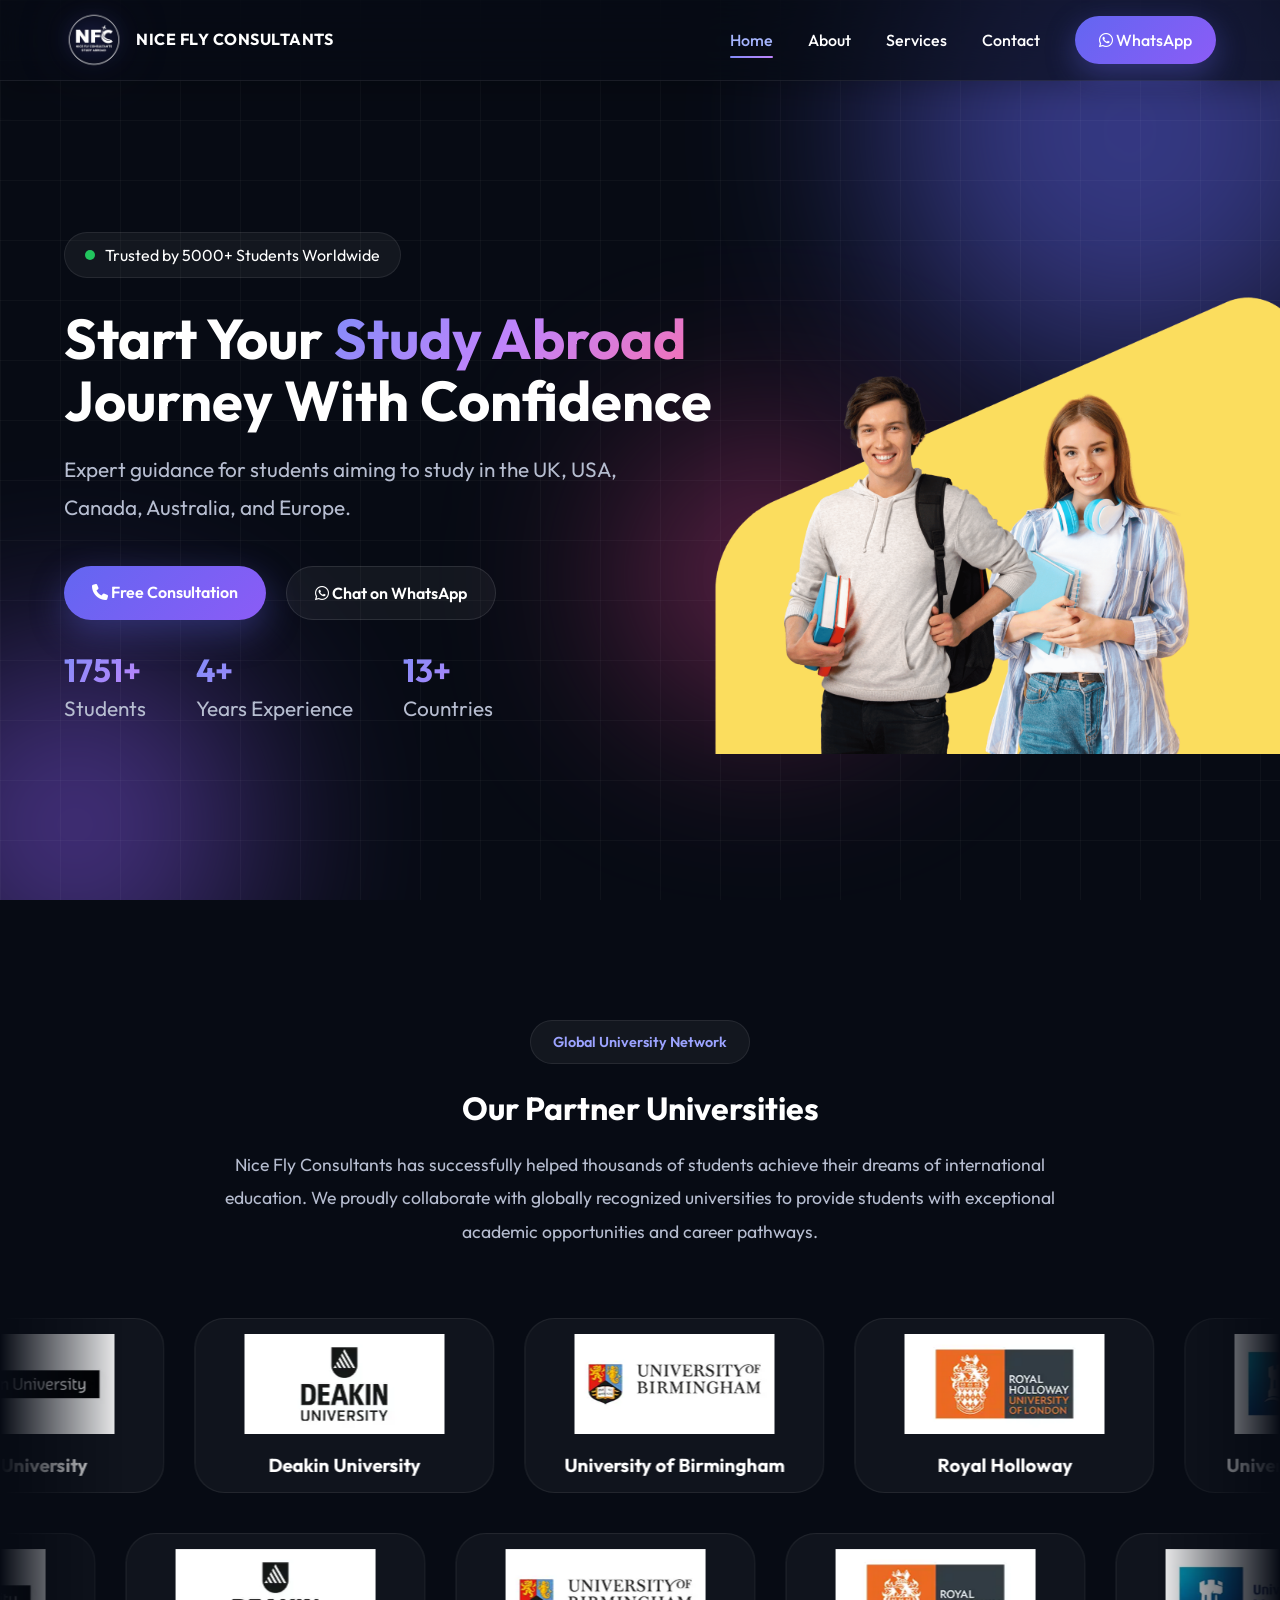
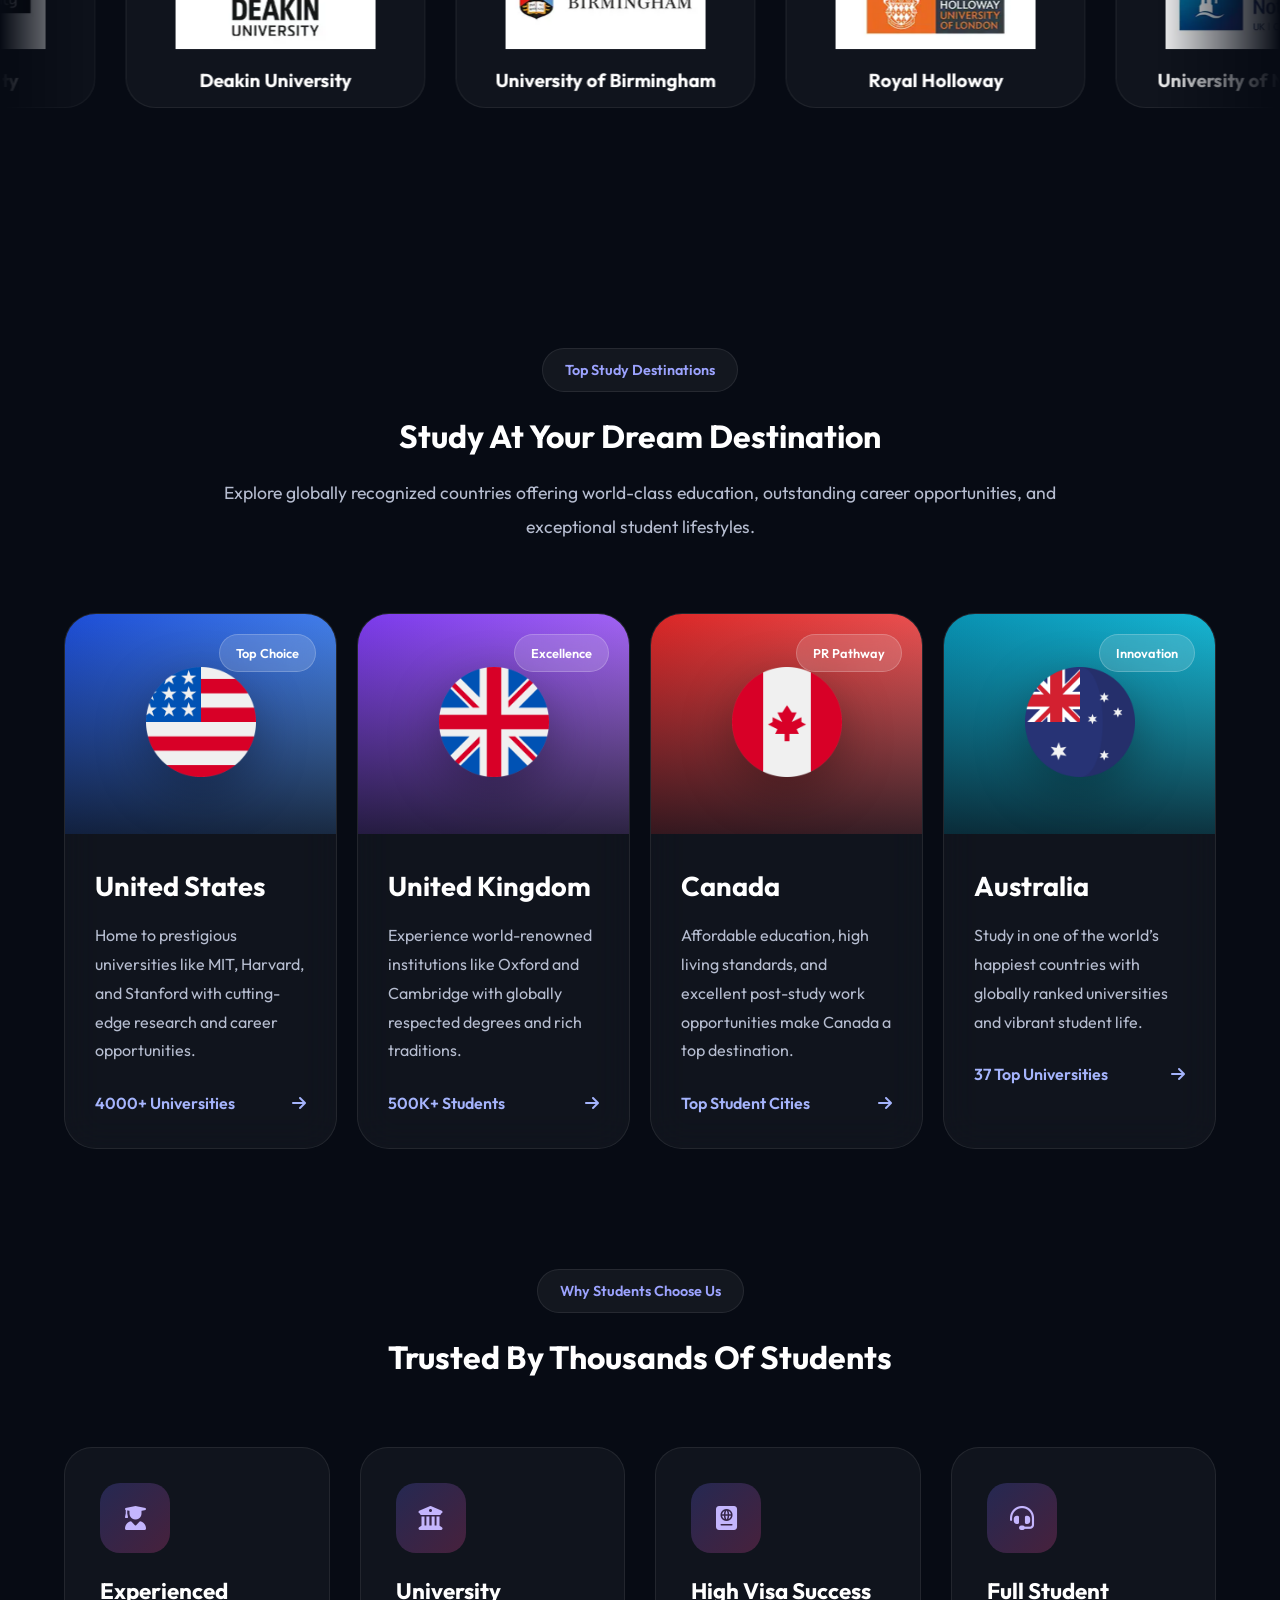
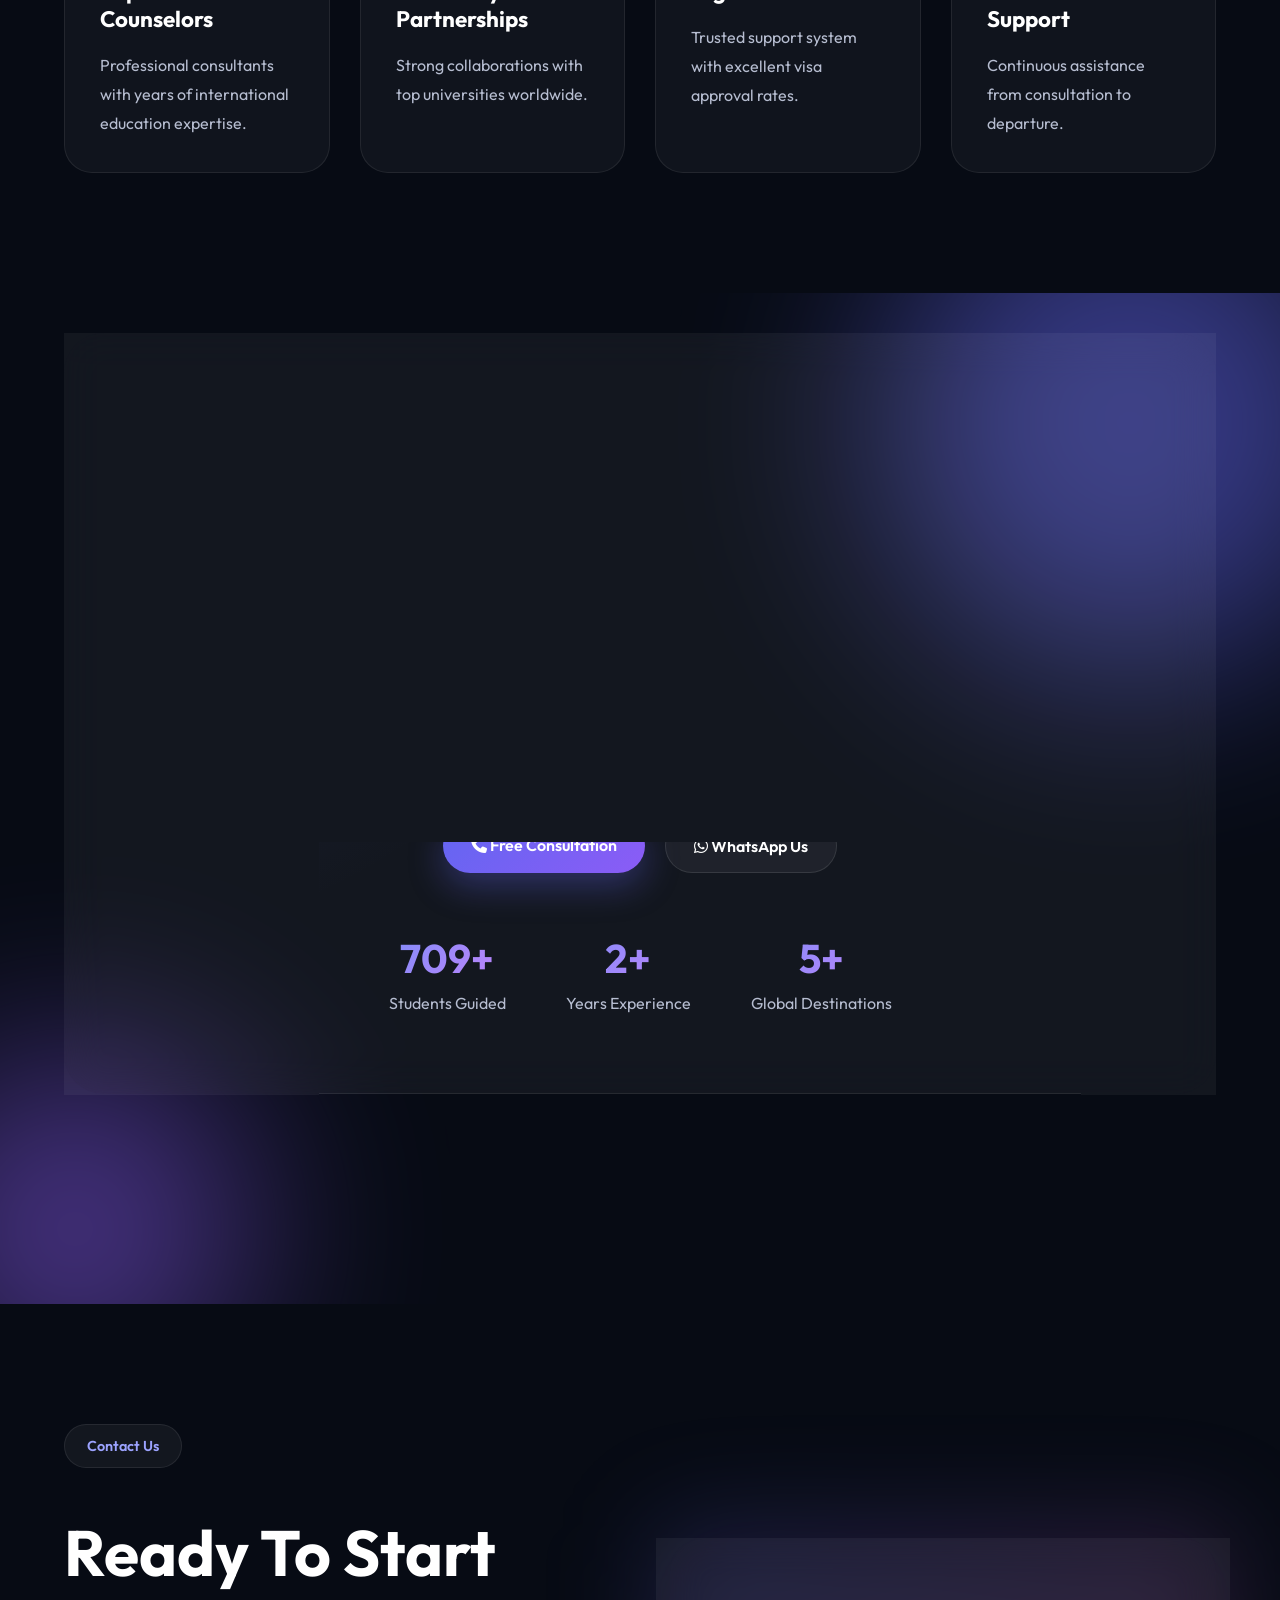
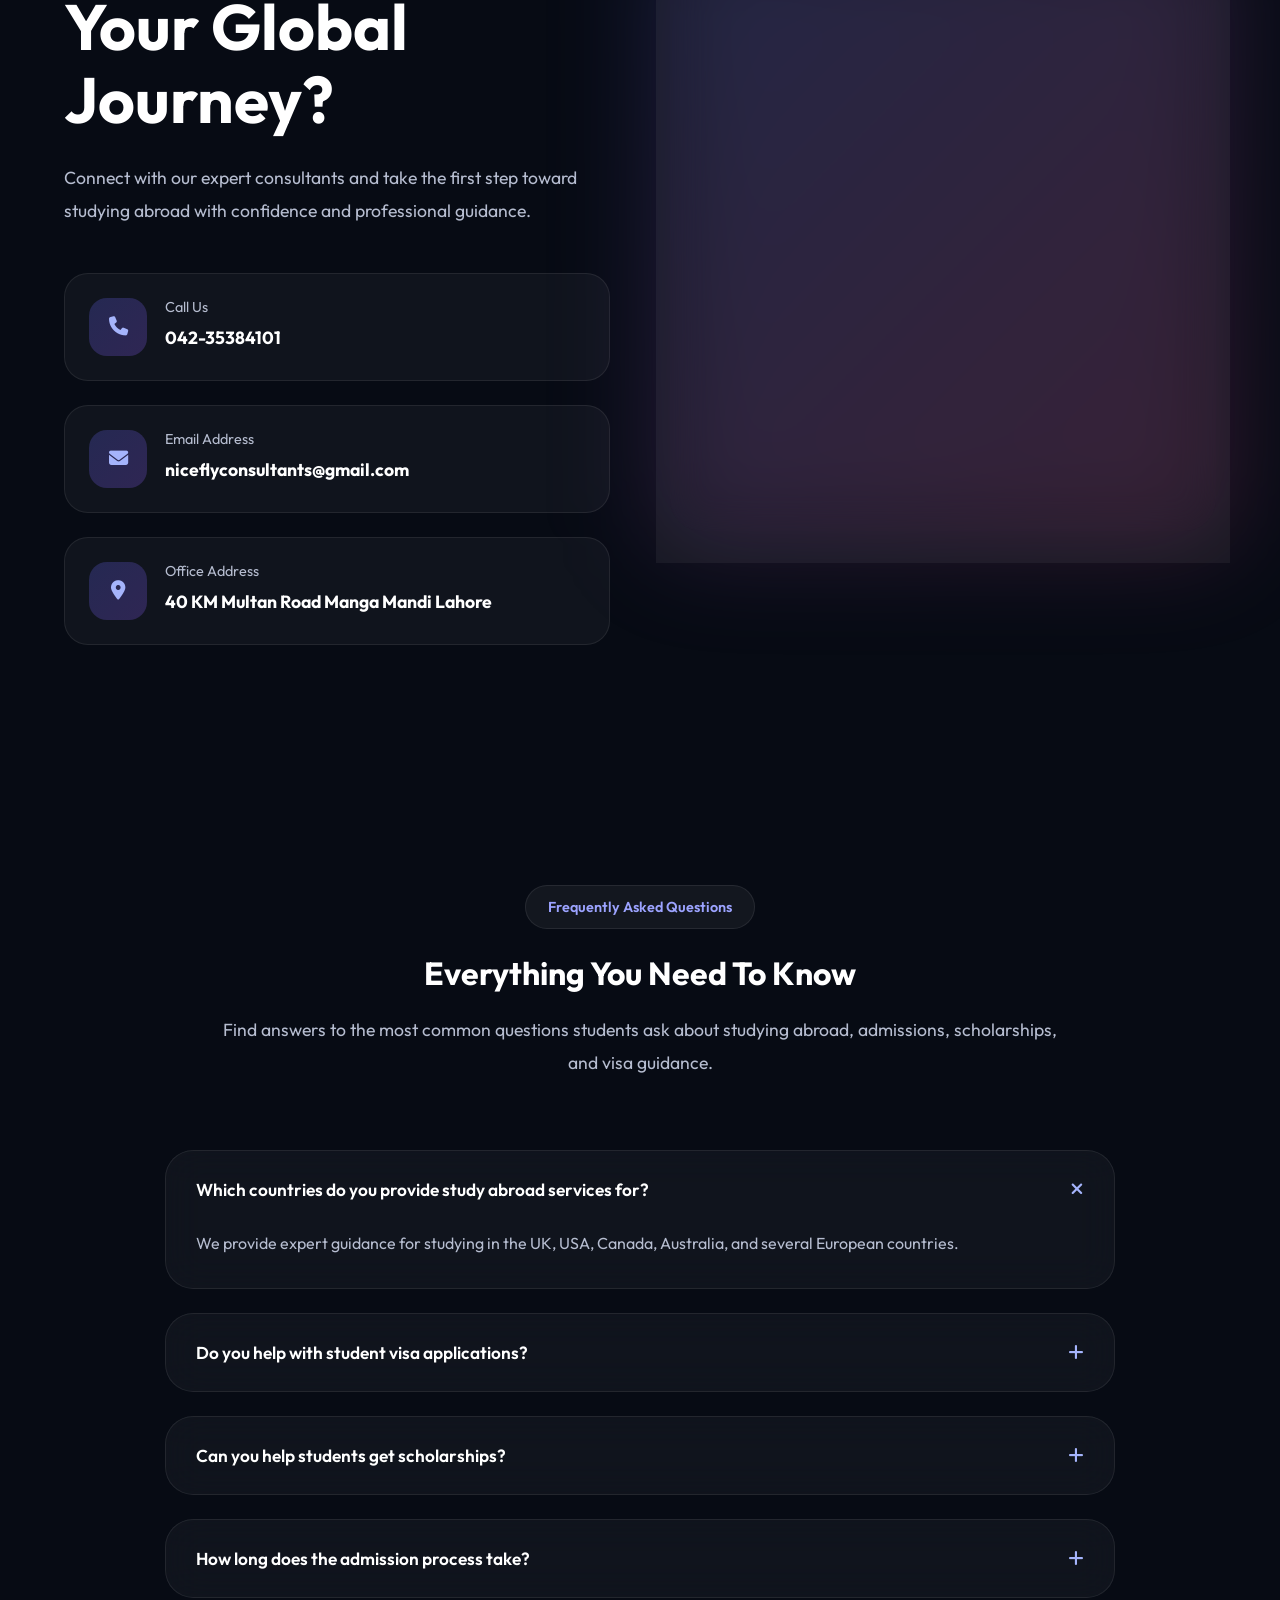
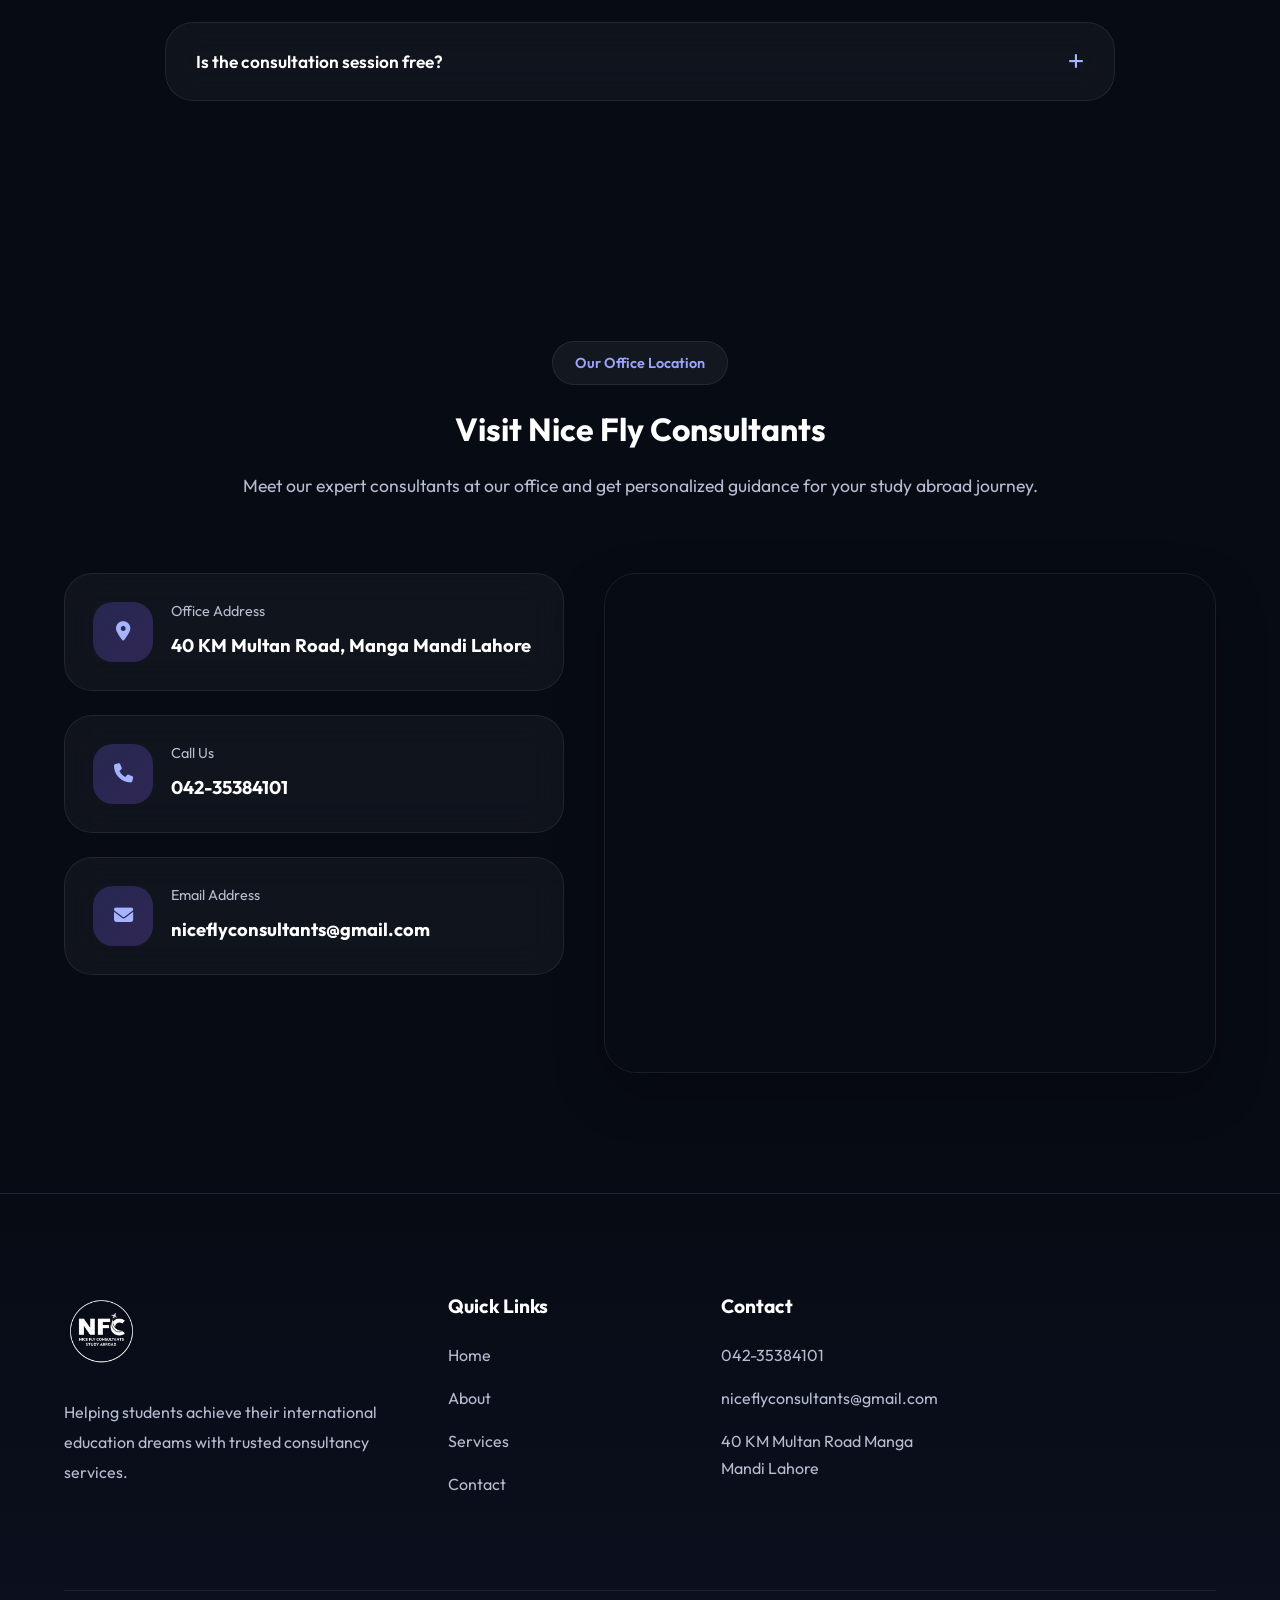
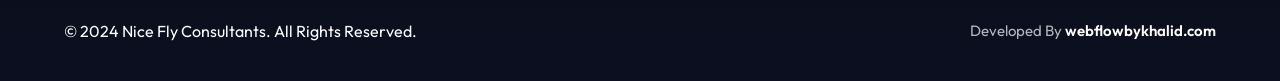
==== commit 2eec5cf0: "Add files via upload" ====
--- a/index.html
+++ b/index.html
@@ -33,6 +33,7 @@
 
 <link rel="stylesheet" href="style.css">
 <link rel="stylesheet" href="responsive.css">
+<link rel="shortcut icon" href="assets/nice-fly-consultants.png" type="image/x-icon">
 
 </head>
 
@@ -137,7 +138,6 @@
 <!-- =========================
      PARTNER UNIVERSITIES
 ========================= -->
-
 <section class="partners-section">
 
   <div class="container">
@@ -629,6 +629,190 @@
   </div>
 
 </section>
+<!-- =========================
+     WHY CHOOSE US
+========================= -->
+<section class="why-section">
+
+  <div class="container">
+
+    <div class="section-header">
+
+      <span class="section-badge">
+        Why Students Choose Us
+      </span>
+
+      <h2>
+        Trusted By Thousands
+        Of Students
+      </h2>
+
+    </div>
+
+    <div class="why-grid">
+
+      <!-- ITEM -->
+      <div class="why-card">
+
+        <div class="why-icon">
+          <i class="fa-solid fa-user-graduate"></i>
+        </div>
+
+        <h3>
+          Experienced Counselors
+        </h3>
+
+        <p>
+          Professional consultants with
+          years of international education
+          expertise.
+        </p>
+
+      </div>
+
+      <!-- ITEM -->
+      <div class="why-card">
+
+        <div class="why-icon">
+          <i class="fa-solid fa-building-columns"></i>
+        </div>
+
+        <h3>
+          University Partnerships
+        </h3>
+
+        <p>
+          Strong collaborations with
+          top universities worldwide.
+        </p>
+
+      </div>
+
+      <!-- ITEM -->
+      <div class="why-card">
+
+        <div class="why-icon">
+          <i class="fa-solid fa-passport"></i>
+        </div>
+
+        <h3>
+          High Visa Success
+        </h3>
+
+        <p>
+          Trusted support system with
+          excellent visa approval rates.
+        </p>
+
+      </div>
+
+      <!-- ITEM -->
+      <div class="why-card">
+
+        <div class="why-icon">
+          <i class="fa-solid fa-headset"></i>
+        </div>
+
+        <h3>
+          Full Student Support
+        </h3>
+
+        <p>
+          Continuous assistance from
+          consultation to departure.
+        </p>
+
+      </div>
+
+    </div>
+
+  </div>
+
+</section>
+
+<!-- =========================
+     CTA SECTION
+========================= -->
+<section class="cta-section">
+
+  <!-- BACKGROUND -->
+  <div class="cta-bg">
+
+    <div class="orb orb-1"></div>
+    <div class="orb orb-2"></div>
+
+  </div>
+
+  <div class="container">
+
+    <!-- CTA CARD -->
+    <div class="cta-card">
+
+      <span class="section-badge">
+        Begin Your International Journey
+      </span>
+
+      <h2>
+        Start Your Global
+        Education Journey Today
+      </h2>
+
+      <p>
+        Book a personalized consultation with
+        our experienced advisors and discover
+        the best study abroad opportunities,
+        scholarships, visa pathways, and
+        international career possibilities
+        tailored to your goals.
+      </p>
+
+      <!-- BUTTONS -->
+      <div class="cta-buttons">
+
+        <a
+          href="tel:+923004117716"
+          class="btn-primary"
+        >
+          <i class="fa-solid fa-phone"></i>
+          Free Consultation
+        </a>
+
+        <a
+          href="https://wa.me/923004117716"
+          target="_blank"
+          class="btn-secondary"
+        >
+          <i class="fa-brands fa-whatsapp"></i>
+          WhatsApp Us
+        </a>
+
+      </div>
+
+      <!-- TRUST -->
+<div class="cta-trust">
+
+  <div class="trust-item">
+    <h3 class="counter" data-target="5000">0</h3>
+    <span>Students Guided</span>
+  </div>
+
+  <div class="trust-item">
+    <h3 class="counter" data-target="10">0</h3>
+    <span>Years Experience</span>
+  </div>
+
+  <div class="trust-item">
+    <h3 class="counter" data-target="35">0</h3>
+    <span>Global Destinations</span>
+  </div>
+
+</div>
+
+    </div>
+
+  </div>
+
+</section>
 
 <!-- =========================
      CONTACT SECTION
@@ -793,6 +977,280 @@
   </div>
 
 </section>
+
+<!-- =========================
+     FAQ SECTION
+========================= -->
+<section class="faq-section">
+
+  <div class="container">
+
+    <!-- HEADER -->
+    <div class="section-header">
+
+      <span class="section-badge">
+        Frequently Asked Questions
+      </span>
+
+      <h2>
+        Everything You Need
+        To Know
+      </h2>
+
+      <p>
+        Find answers to the most common
+        questions students ask about studying abroad,
+        admissions, scholarships, and visa guidance.
+      </p>
+
+    </div>
+
+    <!-- FAQ WRAPPER -->
+    <div class="faq-wrapper">
+
+      <!-- ITEM -->
+      <div class="faq-item active">
+
+        <button class="faq-question">
+
+          <span>
+            Which countries do you provide
+            study abroad services for?
+          </span>
+
+          <i class="fa-solid fa-plus"></i>
+
+        </button>
+
+        <div class="faq-answer">
+
+          <p>
+            We provide expert guidance for
+            studying in the UK, USA, Canada,
+            Australia, and several European countries.
+          </p>
+
+        </div>
+
+      </div>
+
+      <!-- ITEM -->
+      <div class="faq-item">
+
+        <button class="faq-question">
+
+          <span>
+            Do you help with student visa applications?
+          </span>
+
+          <i class="fa-solid fa-plus"></i>
+
+        </button>
+
+        <div class="faq-answer">
+
+          <p>
+            Yes, we provide complete student visa
+            assistance including documentation,
+            interview preparation, and application support.
+          </p>
+
+        </div>
+
+      </div>
+
+      <!-- ITEM -->
+      <div class="faq-item">
+
+        <button class="faq-question">
+
+          <span>
+            Can you help students get scholarships?
+          </span>
+
+          <i class="fa-solid fa-plus"></i>
+
+        </button>
+
+        <div class="faq-answer">
+
+          <p>
+            Absolutely. We guide students toward
+            available scholarship opportunities
+            based on their academic profile and destination.
+          </p>
+
+        </div>
+
+      </div>
+
+      <!-- ITEM -->
+      <div class="faq-item">
+
+        <button class="faq-question">
+
+          <span>
+            How long does the admission process take?
+          </span>
+
+          <i class="fa-solid fa-plus"></i>
+
+        </button>
+
+        <div class="faq-answer">
+
+          <p>
+            Admission timelines vary depending on
+            universities and countries, but typically
+            the process takes between 2 to 8 weeks.
+          </p>
+
+        </div>
+
+      </div>
+
+      <!-- ITEM -->
+      <div class="faq-item">
+
+        <button class="faq-question">
+
+          <span>
+            Is the consultation session free?
+          </span>
+
+          <i class="fa-solid fa-plus"></i>
+
+        </button>
+
+        <div class="faq-answer">
+
+          <p>
+            Yes, we offer free consultation sessions
+            to help students explore the best
+            international education opportunities.
+          </p>
+
+        </div>
+
+      </div>
+
+    </div>
+
+  </div>
+
+</section>
+<!-- =========================
+     LOCATION SECTION
+========================= -->
+
+<section class="location-section">
+
+  <div class="container">
+
+    <!-- HEADER -->
+    <div class="section-header">
+
+      <span class="section-badge">
+        Our Office Location
+      </span>
+
+      <h2>
+        Visit Nice Fly Consultants
+      </h2>
+
+      <p>
+        Meet our expert consultants at our office
+        and get personalized guidance for your
+        study abroad journey.
+      </p>
+
+    </div>
+
+    <!-- LOCATION GRID -->
+    <div class="location-grid">
+
+      <!-- LEFT -->
+      <div class="location-info">
+
+        <div class="location-card">
+
+          <div class="location-icon">
+            <i class="fa-solid fa-location-dot"></i>
+          </div>
+
+          <div>
+
+            <span>Office Address</span>
+
+            <h3>
+              40 KM Multan Road,
+              Manga Mandi Lahore
+            </h3>
+
+          </div>
+
+        </div>
+
+        <div class="location-card">
+
+          <div class="location-icon">
+            <i class="fa-solid fa-phone"></i>
+          </div>
+
+          <div>
+
+            <span>Call Us</span>
+
+            <h3>
+              042-35384101
+            </h3>
+
+          </div>
+
+        </div>
+
+        <div class="location-card">
+
+          <div class="location-icon">
+            <i class="fa-solid fa-envelope"></i>
+          </div>
+
+          <div>
+
+            <span>Email Address</span>
+
+            <h3>
+              niceflyconsultants@gmail.com
+            </h3>
+
+          </div>
+
+        </div>
+
+      </div>
+
+      <!-- RIGHT -->
+      <div class="map-wrapper">
+
+<iframe
+  src="https://www.google.com/maps/embed?pb=!1m18!1m12!1m3!1d3409.096194803277!2d74.07096779999999!3d31.301086299999994!2m3!1f0!2f0!3f0!3m2!1i1024!2i768!4f13.1!3m3!1m2!1s0x391857006b55cf3b%3A0x2e6bfc6ba0693ea!2sNice%20Fly%20Consultants!5e0!3m2!1sen!2s!4v1779393535115!5m2!1sen!2s"
+  width="100%"
+  height="100%"
+  style="border:0;"
+  allowfullscreen=""
+  loading="lazy"
+  referrerpolicy="no-referrer-when-downgrade"
+></iframe>
+
+      </div>
+
+    </div>
+
+  </div>
+
+</section>
+
+
 <!-- =========================
      FOOTER
 ========================= -->
--- a/style.css
+++ b/style.css
@@ -1547,7 +1547,7 @@
 
 .developer-credit a:hover{
 
-  color:#00d084;
+  color:#7c3aed;
 
 }
 
